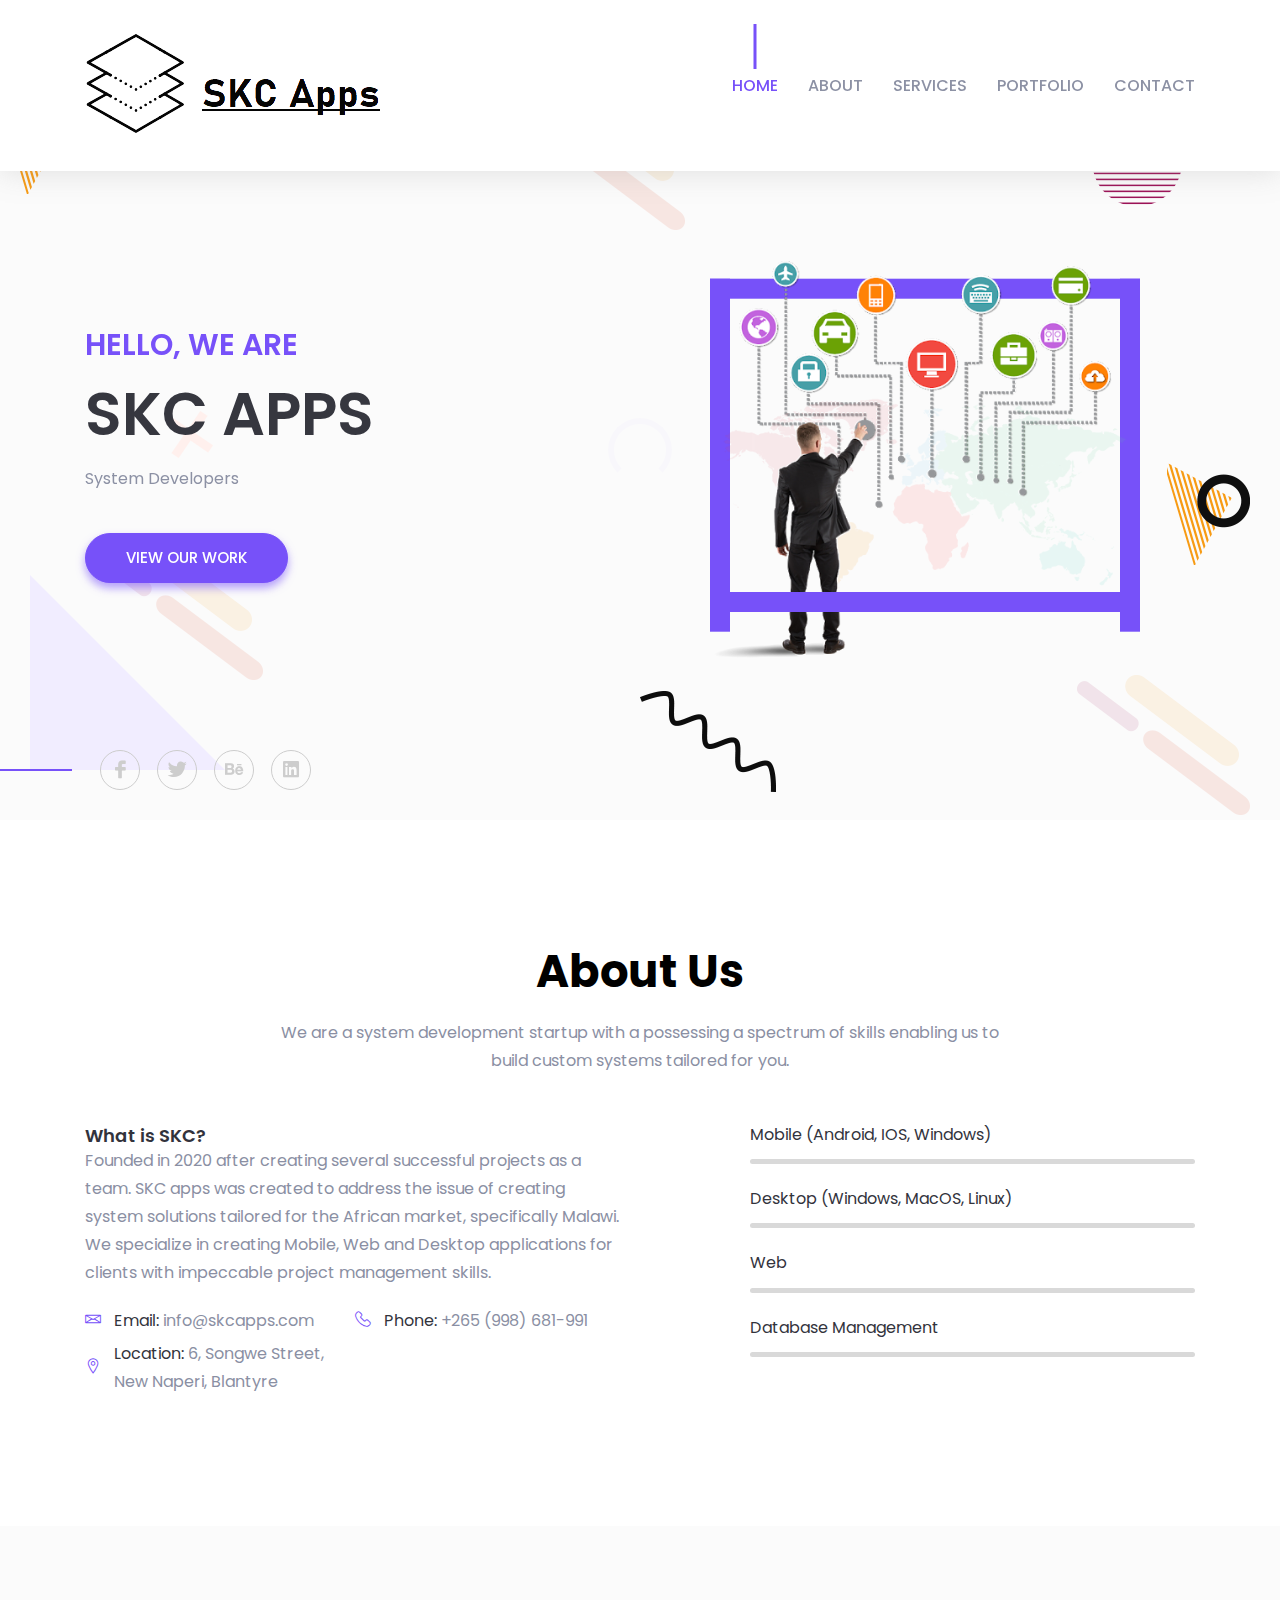
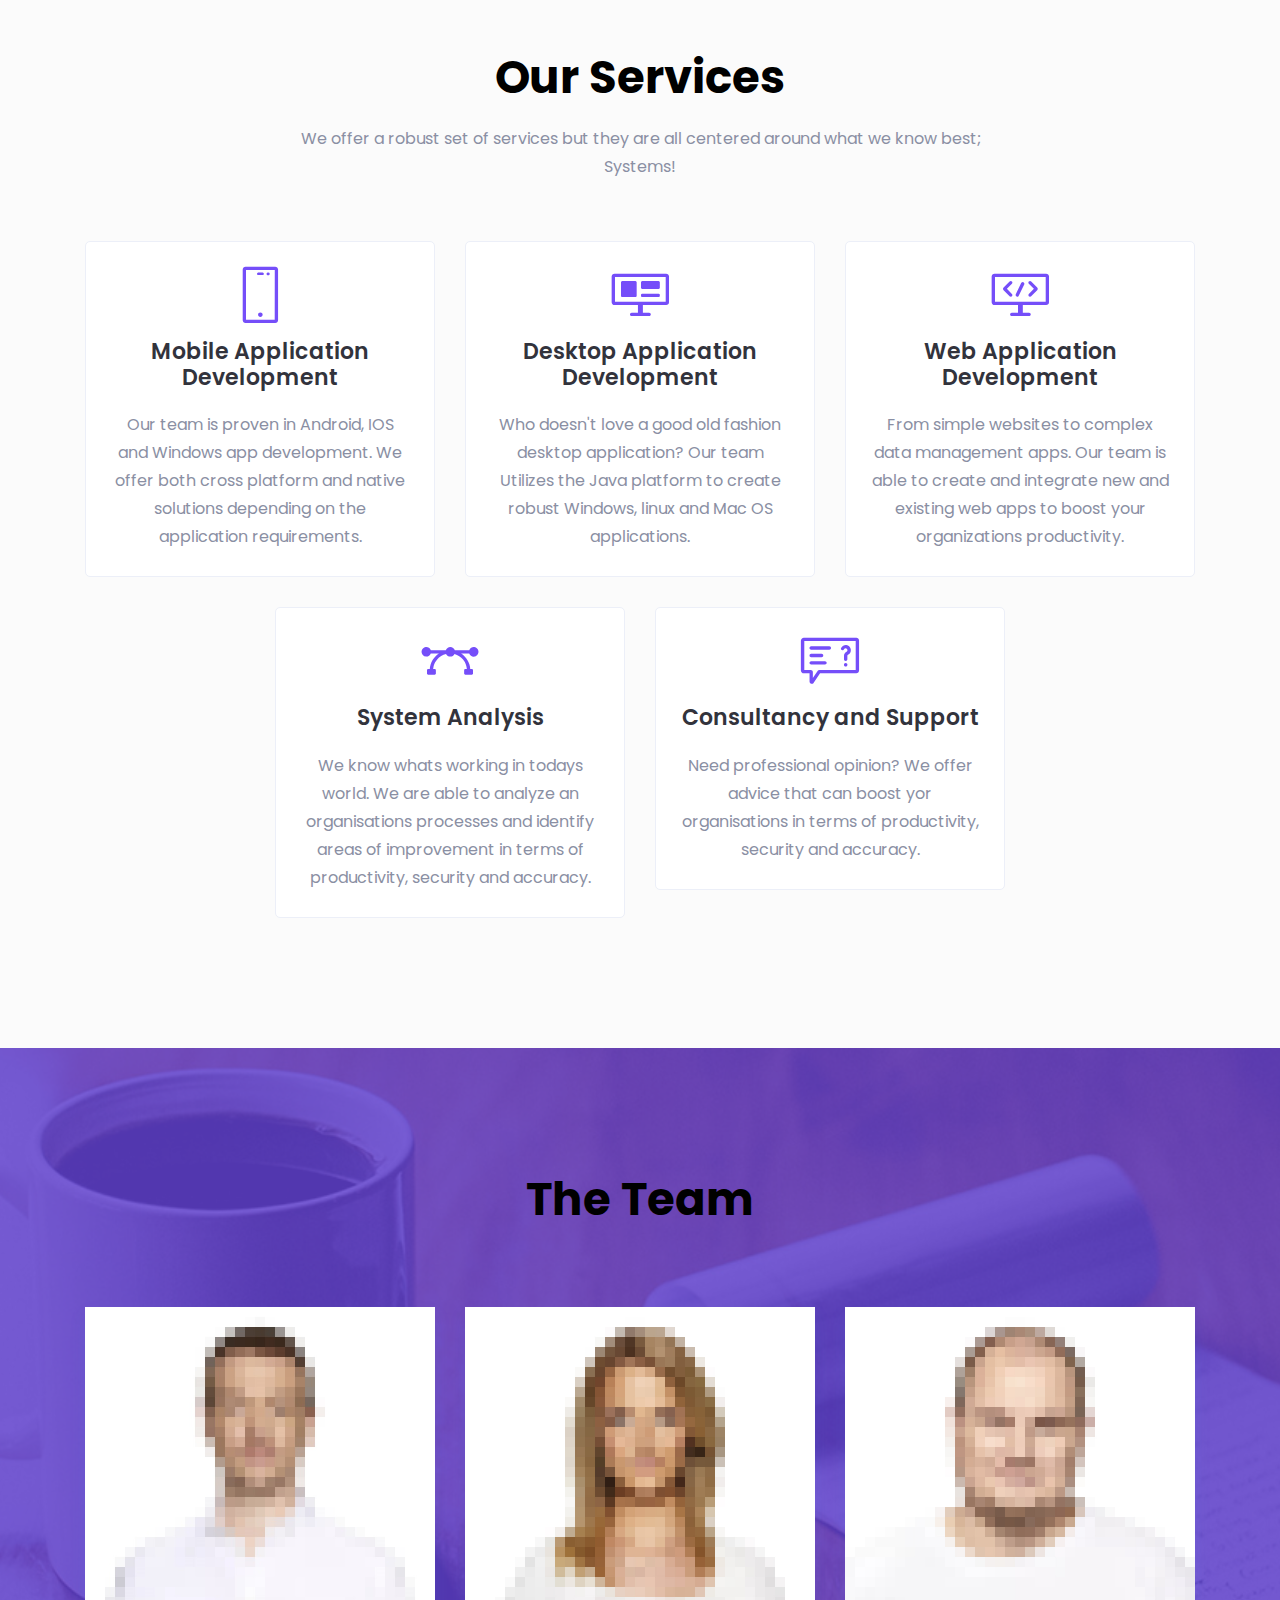
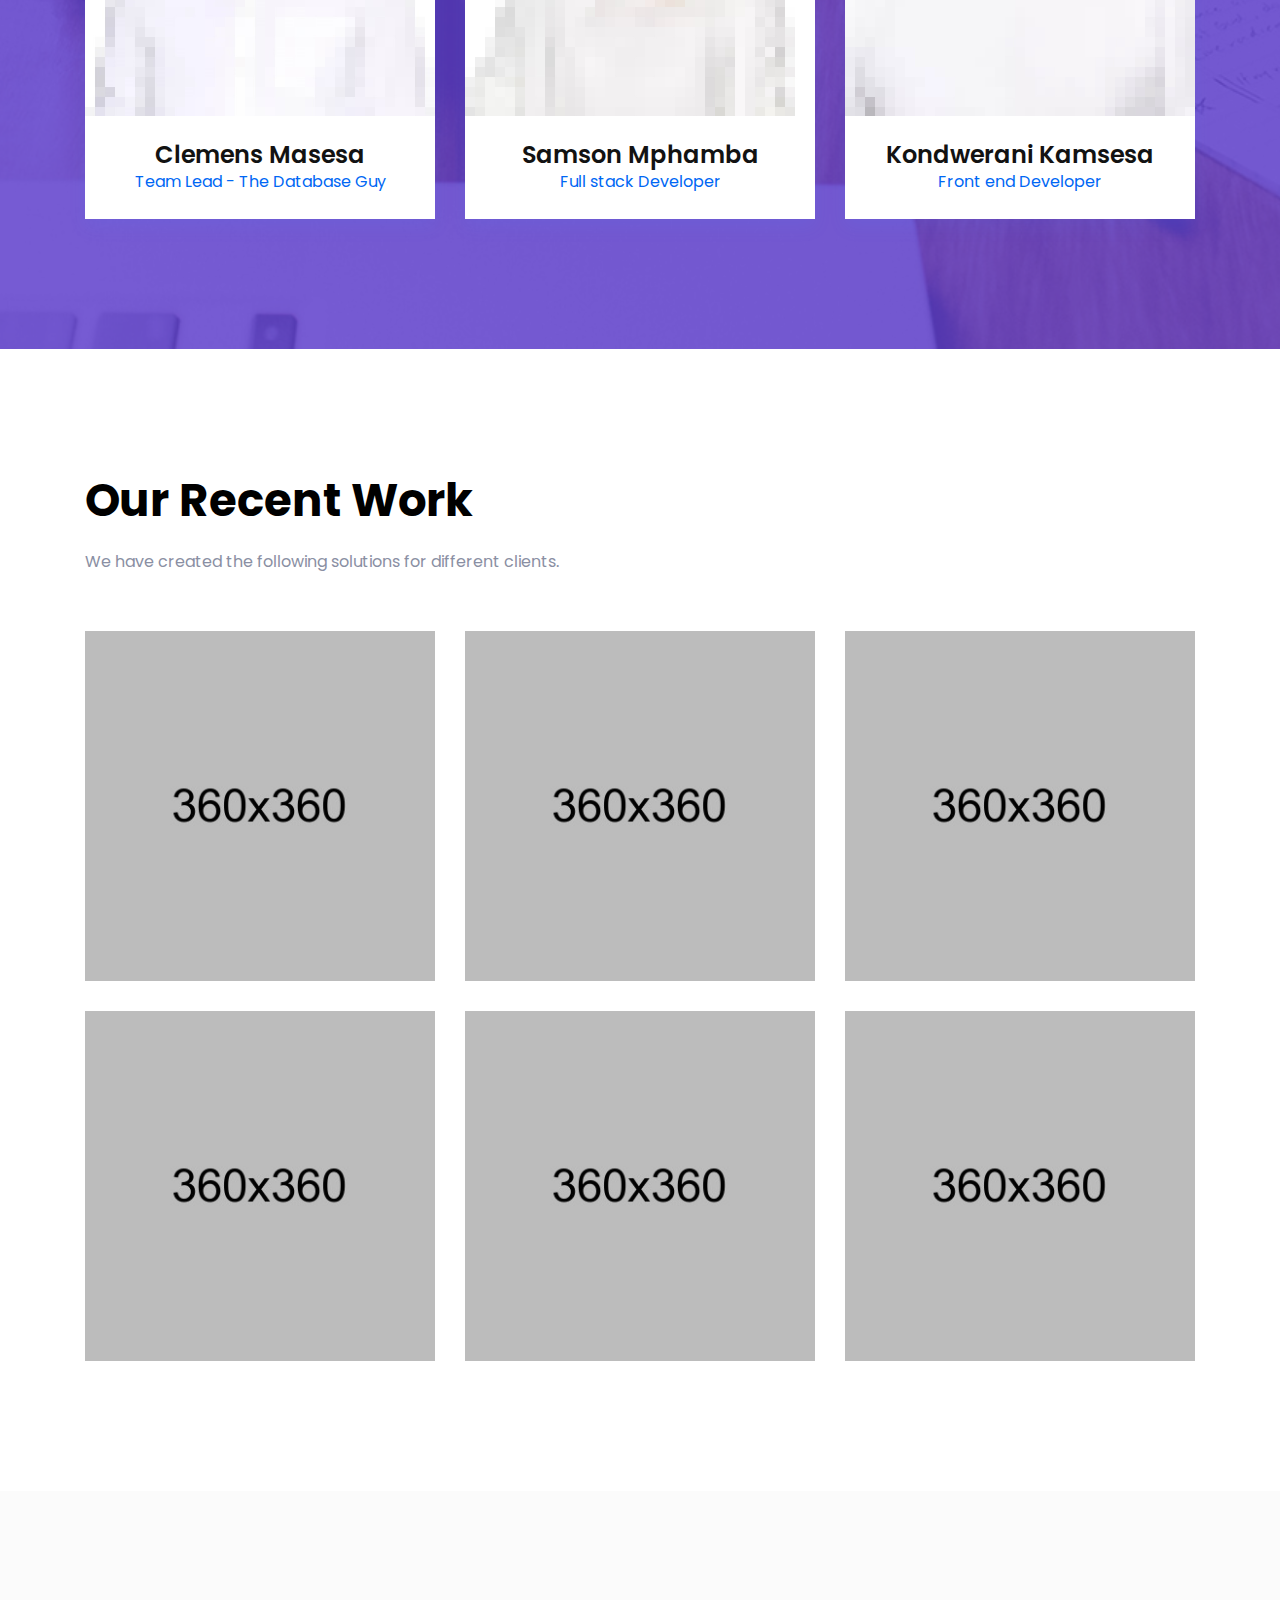
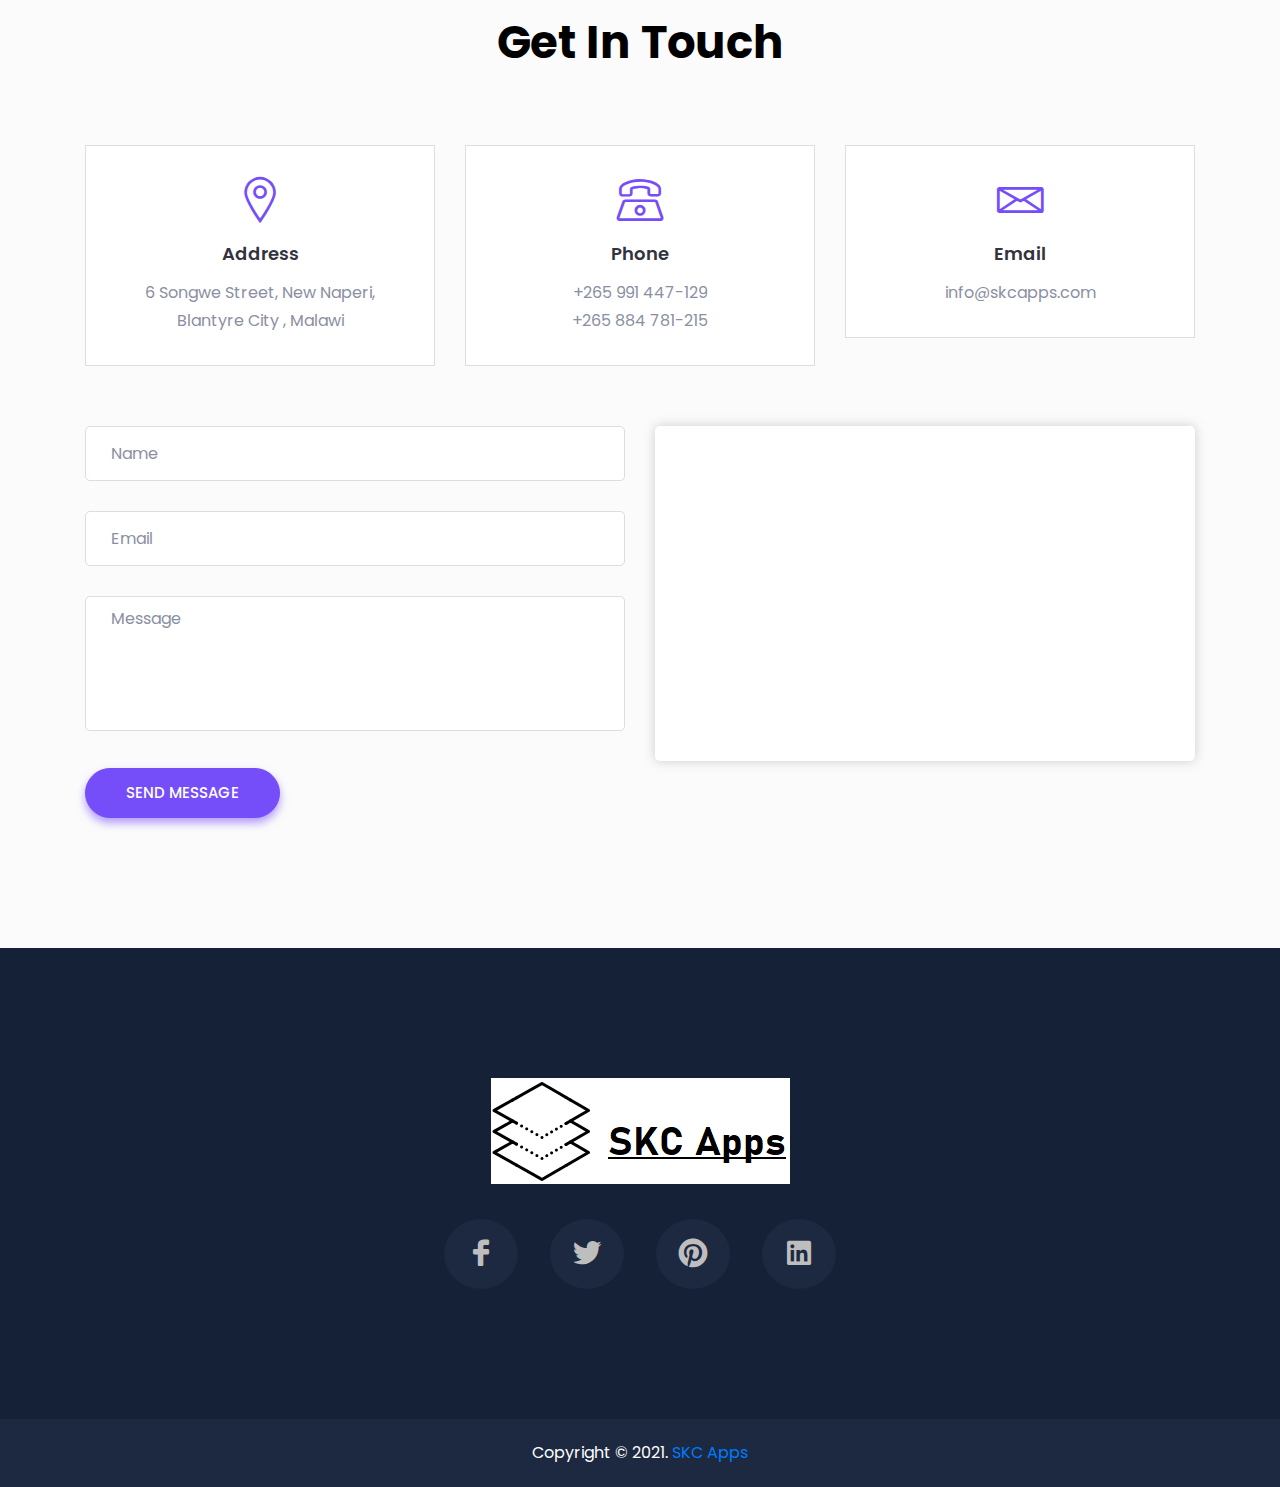
==== skc/index.html @ cc197954 "Add SKC" ====
<!DOCTYPE html>
<html lang="en">
	<head>
		<!--====== Required meta tags ======-->
		<meta charset="utf-8" />
		<meta http-equiv="x-ua-compatible" content="ie=edge" />
		<meta name="description" content="" />
		<meta
			name="viewport"
			content="width=device-width, initial-scale=1, shrink-to-fit=no"
		/>

		<!--====== Title ======-->
		<title>SKC Apps</title>

		<!--====== Icon ======-->
		<link
			rel="shortcut icon"
			href="assets/images/logo/SKCAppsLogoNoBG.png"
			type="image/png"
		/>

		<!--====== Bootstrap css ======-->
		<link rel="stylesheet" href="assets/css/bootstrap.min.css" />

		<!--====== Line Icons css ======-->
		<link rel="stylesheet" href="assets/css/LineIcons.css" />

		<!--====== Magnific Popup css ======-->
		<link rel="stylesheet" href="assets/css/magnific-popup.css" />

		<!--====== Default css ======-->
		<link rel="stylesheet" href="assets/css/default.css" />

		<!--====== Style css ======-->
		<link rel="stylesheet" href="assets/css/style.css" />
	</head>

	<body>
		<!--====== PRELOADER PART START ======-->

		<div class="preloader">
			<div class="loader_34">
				<div class="ytp-spinner">
					<div class="ytp-spinner-container">
						<div class="ytp-spinner-rotator">
							<div class="ytp-spinner-left">
								<div class="ytp-spinner-circle"></div>
							</div>
							<div class="ytp-spinner-right">
								<div class="ytp-spinner-circle"></div>
							</div>
						</div>
					</div>
				</div>
			</div>
		</div>

		<!--====== PRELOADER ENDS START ======-->

		<!--====== HEADER PART START ======-->

		<header id="home" class="header-area">
			<div class="navigation fixed-top">
				<div class="container">
					<div class="row">
						<div class="col-lg-12">
							<nav class="navbar navbar-expand-lg">
								<a class="navbar-brand" href="index.html">
									<img src="assets/images/logo/SKCAppsNoBG.png" alt="Logo" />
								</a>
								<!-- Logo -->
								<button
									class="navbar-toggler"
									type="button"
									data-toggle="collapse"
									data-target="#navbarSupportedContent"
									aria-controls="navbarSupportedContent"
									aria-expanded="false"
									aria-label="Toggle navigation"
								>
									<span class="toggler-icon"></span>
									<span class="toggler-icon"></span>
									<span class="toggler-icon"></span>
								</button>

								<div
									class="collapse navbar-collapse"
									id="navbarSupportedContent"
								>
									<ul class="navbar-nav ml-auto">
										<li class="nav-item active">
											<a class="page-scroll" href="#home">Home</a>
										</li>
										<li class="nav-item">
											<a class="page-scroll" href="#about">About</a>
										</li>
										<li class="nav-item">
											<a class="page-scroll" href="#service">Services</a>
										</li>
										<li class="nav-item">
											<a class="page-scroll" href="#work">Portfolio</a>
										</li>
										<li class="nav-item">
											<a class="page-scroll" href="#contact">Contact</a>
										</li>
									</ul>
								</div>
								<!-- navbar collapse -->
							</nav>
							<!-- navbar -->
						</div>
					</div>
					<!-- row -->
				</div>
				<!-- container -->
			</div>
			<!-- navigation -->

			<div id="parallax" class="header-content d-flex align-items-center">
				<div class="header-shape shape-one layer" data-depth="0.10">
					<img src="assets/images/banner/shape/shape-1.png" alt="Shape" />
				</div>
				<!-- header shape -->
				<div class="header-shape shape-tow layer" data-depth="0.30">
					<img src="assets/images/banner/shape/shape-2.png" alt="Shape" />
				</div>
				<!-- header shape -->
				<div class="header-shape shape-three layer" data-depth="0.40">
					<img src="assets/images/banner/shape/shape-3.png" alt="Shape" />
				</div>
				<!-- header shape -->
				<div class="header-shape shape-fore layer" data-depth="0.60">
					<img src="assets/images/banner/shape/shape-2.png" alt="Shape" />
				</div>
				<!-- header shape -->
				<div class="header-shape shape-five layer" data-depth="0.20">
					<img src="assets/images/banner/shape/shape-1.png" alt="Shape" />
				</div>
				<!-- header shape -->
				<div class="header-shape shape-six layer" data-depth="0.15">
					<img src="assets/images/banner/shape/shape-4.png" alt="Shape" />
				</div>
				<!-- header shape -->
				<div class="header-shape shape-seven layer" data-depth="0.50">
					<img src="assets/images/banner/shape/shape-5.png" alt="Shape" />
				</div>
				<!-- header shape -->
				<div class="header-shape shape-eight layer" data-depth="0.40">
					<img src="assets/images/banner/shape/shape-3.png" alt="Shape" />
				</div>
				<!-- header shape -->
				<div class="header-shape shape-nine layer" data-depth="0.20">
					<img src="assets/images/banner/shape/shape-6.png" alt="Shape" />
				</div>
				<!-- header shape -->
				<div class="header-shape shape-ten layer" data-depth="0.30">
					<img src="assets/images/banner/shape/shape-3.png" alt="Shape" />
				</div>
				<!-- header shape -->
				<div class="container">
					<div class="row align-items-center">
						<div class="col-xl-5 col-lg-6">
							<div class="header-content-right">
								<h4 class="sub-title">Hello, We Are</h4>
								<h1 class="title">SKC Apps</h1>
								<p>System Developers</p>
								<a class="main-btn" href="#work">View our Work</a>
							</div>
							<!-- header content right -->
						</div>
						<div class="col-lg-6 offset-xl-1">
							<div class="header-image d-none d-lg-block">
								<img src="assets/images/work/unnamed.png" alt="hero" />
							</div>
							<!-- header image -->
						</div>
					</div>
					<!-- row -->
				</div>
				<!-- container -->
				<div class="header-social">
					<div class="container">
						<div class="row">
							<div class="col-lg-12">
								<div class="header-social-icon">
									<ul>
										<li>
											<a href="#"><i class="lni-facebook-filled"></i></a>
										</li>
										<li>
											<a href="#"><i class="lni-twitter-original"></i></a>
										</li>
										<li>
											<a href="#"><i class="lni-behance-original"></i></a>
										</li>
										<li>
											<a href="#"><i class="lni-linkedin-original"></i></a>
										</li>
									</ul>
								</div>
								<!-- header social -->
							</div>
						</div>
						<!-- row -->
					</div>
					<!-- container -->
				</div>
				<!-- header social -->
			</div>
			<!-- header content -->
		</header>

		<!--====== HEADER PART ENDS ======-->

		<!--====== ABOUT PART START ======-->

		<section id="about" class="about-area pt-125 pb-130">
			<div class="container">
				<div class="row justify-content-center">
					<div class="col-lg-8">
						<div class="section-title text-center">
							<h2 class="title">About Us</h2>
							<p>
								We are a system development startup with a possessing a spectrum
								of skills enabling us to build custom systems tailored for you.
							</p>
						</div>
						<!-- section title -->
					</div>
				</div>
				<!-- row -->
				<div class="row">
					<div class="col-lg-6">
						<div class="about-content mt-50">
							<h5>What is SKC?</h5>
							<p>
								Founded in 2020 after creating several successful projects as a
								team. SKC apps was created to address the issue of creating
								system solutions tailored for the African market, specifically
								Malawi. We specialize in creating Mobile, Web and Desktop
								applications for clients with impeccable project management
								skills.
							</p>
							<ul class="clearfix">
								<li>
									<div class="single-info d-flex align-items-center">
										<div class="info-icon">
											<i class="lni-envelope"></i>
										</div>
										<div class="info-text">
											<p><span>Email:</span> info@skcapps.com</p>
										</div>
									</div>
									<!-- single info -->
								</li>
								<li>
									<div class="single-info d-flex align-items-center">
										<div class="info-icon">
											<i class="lni-phone-handset"></i>
										</div>
										<div class="info-text">
											<p><span>Phone:</span> +265 (998) 681-991</p>
										</div>
									</div>
									<!-- single info -->
								</li>
								<li>
									<div class="single-info d-flex align-items-center">
										<div class="info-icon">
											<i class="lni-map-marker"></i>
										</div>
										<div class="info-text">
											<p>
												<span>Location:</span> 6, Songwe Street, New Naperi,
												Blantyre
											</p>
										</div>
									</div>
									<!-- single info -->
								</li>
							</ul>
						</div>
						<!-- about content -->
					</div>
					<div class="col-xl-5 offset-xl-1 col-lg-6">
						<div class="about-skills pt-25">
							<div class="skill-item mt-25">
								<div class="skill-header">
									<h6 class="skill-title">Mobile (Android, IOS, Windows)</h6>
								</div>
								<div class="skill-bar">
									<div class="bar-inner">
										<div class="bar progress-line" data-width="80"></div>
									</div>
								</div>
							</div>
							<!-- skill item -->
							<div class="skill-item mt-25">
								<div class="skill-header">
									<h6 class="skill-title">Desktop (Windows, MacOS, Linux)</h6>
								</div>
								<div class="skill-bar">
									<div class="bar-inner">
										<div class="bar progress-line" data-width="60"></div>
									</div>
								</div>
							</div>
							<!-- skill item -->
							<div class="skill-item mt-25">
								<div class="skill-header">
									<h6 class="skill-title">Web</h6>
								</div>
								<div class="skill-bar">
									<div class="bar-inner">
										<div class="bar progress-line" data-width="50"></div>
									</div>
								</div>
							</div>
							<!-- skill item -->
							<div class="skill-item mt-25">
								<div class="skill-header">
									<h6 class="skill-title">Database Management</h6>
								</div>
								<div class="skill-bar">
									<div class="bar-inner">
										<div class="bar progress-line" data-width="90"></div>
									</div>
								</div>
							</div>
							<!-- skill item -->
						</div>
						<!-- about skills -->
					</div>
				</div>
				<!-- row -->
			</div>
			<!-- container -->
		</section>

		<!--====== ABOUT PART ENDS ======-->

		<!--====== SERVICES PART START ======-->

		<section id="service" class="services-area gray-bg pt-125 pb-130">
			<div class="container">
				<div class="row justify-content-center">
					<div class="col-lg-8">
						<div class="section-title text-center pb-30">
							<h2 class="title">Our Services</h2>
							<p>
								We offer a robust set of services but they are all centered
								around what we know best; Systems!
							</p>
						</div>
						<!-- section title -->
					</div>
				</div>
				<!-- row -->
				<div class="row justify-content-center">
					<div class="col-lg-4 col-md-6 col-sm-8">
						<div class="single-service text-center mt-30">
							<div class="service-icon">
								<i class="lni-mobile"></i>
							</div>
							<div class="service-content">
								<h4 class="service-title">
									<a href="#">Mobile Application Development</a>
								</h4>
								<p>
									Our team is proven in Android, IOS and Windows app
									development. We offer both cross platform and native solutions
									depending on the application requirements.
								</p>
							</div>
						</div>
						<!-- single service -->
					</div>
					<div class="col-lg-4 col-md-6 col-sm-8">
						<div class="single-service text-center mt-30">
							<div class="service-icon">
								<i class="lni-website"></i>
							</div>
							<div class="service-content">
								<h4 class="service-title">
									<a href="#">Desktop Application Development</a>
								</h4>
								<p>
									Who doesn't love a good old fashion desktop application? Our
									team Utilizes the Java platform to create robust Windows,
									linux and Mac OS applications.
								</p>
							</div>
						</div>
						<!-- single service -->
					</div>
					<div class="col-lg-4 col-md-6 col-sm-8">
						<div class="single-service text-center mt-30">
							<div class="service-icon">
								<i class="lni-code-alt"></i>
							</div>
							<div class="service-content">
								<h4 class="service-title">
									<a href="#">Web Application Development</a>
								</h4>
								<p>
									From simple websites to complex data management apps. Our team
									is able to create and integrate new and existing web apps to
									boost your organizations productivity.
								</p>
							</div>
						</div>
						<!-- single service -->
					</div>

					<div class="col-lg-4 col-md-6 col-sm-8">
						<div class="single-service text-center mt-30">
							<div class="service-icon">
								<i class="lni-vector"></i>
							</div>
							<div class="service-content">
								<h4 class="service-title">
									<a href="#">System Analysis</a>
								</h4>
								<p>
									We know whats working in todays world. We are able to analyze
									an organisations processes and identify areas of improvement
									in terms of productivity, security and accuracy.
								</p>
							</div>
						</div>
						<!-- single service -->
					</div>

					<div class="col-lg-4 col-md-6 col-sm-8">
						<div class="single-service text-center mt-30">
							<div class="service-icon">
								<i class="lni-support"></i>
							</div>
							<div class="service-content">
								<h4 class="service-title">
									<a href="#">Consultancy and Support</a>
								</h4>
								<p>
									Need professional opinion? We offer advice that can boost yor
									organisations in terms of productivity, security and accuracy.
								</p>
							</div>
						</div>
						<!-- single service -->
					</div>
				</div>
				<!-- row -->
			</div>
			<!-- container -->
		</section>

		<!--====== SERVICES PART ENDS ======-->

		<!--====== CALL TO ACTION PART START ======-->

		<section
			id="call-to-action"
			class="call-to-action pt-125 pb-130 bg_cover"
			style="background-image: url(assets/images/call-to-action.jpg)"
		>
			<div class="container">
				<div class="row justify-content-center">
					<div class="col-lg-6 col-md-10">
						<div class="section-title text-center pb-30">
							<h3 class="title">The Team</h3>
						</div>
						<!-- section title -->
					</div>
				</div>
				<!-- row -->
				<div class="row">
					<div class="col-lg-4 col-sm-6">
						<div
							class="team-style-eleven text-center mt-30 wow fadeIn"
							data-wow-duration="1s"
							data-wow-delay="0s"
						>
							<div class="team-image">
								<img src="assets/images/team-1.jpg" alt="Team" />
							</div>
							<div class="team-content">
								<div class="team-social">
									<ul class="social">
										<li>
											<a href="#"><i class="lni lni-facebook-filled"></i></a>
										</li>
										<li>
											<a href="#"><i class="lni lni-twitter-original"></i></a>
										</li>
										<li>
											<a href="#"><i class="lni lni-linkedin-original"></i></a>
										</li>
										<li>
											<a href="#"><i class="lni lni-instagram"></i></a>
										</li>
									</ul>
								</div>
								<h4 class="team-name"><a href="#">Clemens Masesa</a></h4>
								<span class="sub-title">Team Lead - The Database Guy</span>
							</div>
						</div>
						<!-- single team -->
					</div>
					<div class="col-lg-4 col-sm-6">
						<div
							class="team-style-eleven text-center mt-30 wow fadeIn"
							data-wow-duration="1s"
							data-wow-delay="0s"
						>
							<div class="team-image">
								<img src="assets/images/team-2.jpg" alt="Team" />
							</div>
							<div class="team-content">
								<div class="team-social">
									<ul class="social">
										<li>
											<a href="#"><i class="lni lni-facebook-filled"></i></a>
										</li>
										<li>
											<a href="#"><i class="lni lni-twitter-original"></i></a>
										</li>
										<li>
											<a href="#"><i class="lni lni-linkedin-original"></i></a>
										</li>
										<li>
											<a href="#"><i class="lni lni-instagram"></i></a>
										</li>
									</ul>
								</div>
								<h4 class="team-name"><a href="#">Samson Mphamba</a></h4>
								<span class="sub-title">Full stack Developer</span>
							</div>
						</div>
						<!-- single team -->
					</div>
					<div class="col-lg-4 col-sm-6">
						<div
							class="team-style-eleven text-center mt-30 wow fadeIn"
							data-wow-duration="1s"
							data-wow-delay="0s"
						>
							<div class="team-image">
								<img src="assets/images/team-3.jpg" alt="Team" />
							</div>
							<div class="team-content">
								<div class="team-social">
									<ul class="social">
										<li>
											<a href="#"><i class="lni lni-facebook-filled"></i></a>
										</li>
										<li>
											<a href="#"><i class="lni lni-twitter-original"></i></a>
										</li>
										<li>
											<a href="#"><i class="lni lni-linkedin-original"></i></a>
										</li>
										<li>
											<a href="#"><i class="lni lni-instagram"></i></a>
										</li>
									</ul>
								</div>
								<h4 class="team-name"><a href="#">Kondwerani Kamsesa</a></h4>
								<span class="sub-title">Front end Developer</span>
							</div>
						</div>
						<!-- single team -->
					</div>
				</div>
				<!-- row -->
			</div>
			<!-- container -->
			<!-- container -->
		</section>

		<!--====== CALL TO ACTION PART ENDS ======-->

		<!--====== WORK PART START ======-->

		<section id="work" class="work-area pt-125 pb-130">
			<div class="container">
				<div class="row">
					<div class="col-lg-8">
						<div class="section-title pb-25">
							<h2 class="title">Our Recent Work</h2>
							<p>
								We have created the following solutions for different clients.
							</p>
						</div>
						<!-- section title -->
					</div>
				</div>
				<!-- row -->
				<div class="row">
					<div class="col-lg-4 col-md-6 col-sm-6">
						<div class="single-work text-center mt-30">
							<div class="work-image">
								<img src="assets/images/work/w-1.jpg" alt="work" />
							</div>
							<div class="work-overlay">
								<div class="work-content">
									<h3 class="work-title">Product Design</h3>
									<ul>
										<li>
											<a class="image-popup" href="assets/images/work/w-1.jpg"
												><i class="lni-plus"></i
											></a>
										</li>
										<li>
											<a href="#"><i class="lni-link"></i></a>
										</li>
									</ul>
								</div>
							</div>
						</div>
						<!-- single work -->
					</div>
					<div class="col-lg-4 col-md-6 col-sm-6">
						<div class="single-work text-center mt-30">
							<div class="work-image">
								<img src="assets/images/work/w-2.jpg" alt="work" />
							</div>
							<div class="work-overlay">
								<div class="work-content">
									<h3 class="work-title">Product Design</h3>
									<ul>
										<li>
											<a class="image-popup" href="assets/images/work/w-2.jpg"
												><i class="lni-plus"></i
											></a>
										</li>
										<li>
											<a href="#"><i class="lni-link"></i></a>
										</li>
									</ul>
								</div>
							</div>
						</div>
						<!-- single work -->
					</div>
					<div class="col-lg-4 col-md-6 col-sm-6">
						<div class="single-work text-center mt-30">
							<div class="work-image">
								<img src="assets/images/work/w-3.jpg" alt="work" />
							</div>
							<div class="work-overlay">
								<div class="work-content">
									<h3 class="work-title">Product Design</h3>
									<ul>
										<li>
											<a class="image-popup" href="assets/images/work/w-3.jpg"
												><i class="lni-plus"></i
											></a>
										</li>
										<li>
											<a href="#"><i class="lni-link"></i></a>
										</li>
									</ul>
								</div>
							</div>
						</div>
						<!-- single work -->
					</div>
					<div class="col-lg-4 col-md-6 col-sm-6">
						<div class="single-work text-center mt-30">
							<div class="work-image">
								<img src="assets/images/work/w-4.jpg" alt="work" />
							</div>
							<div class="work-overlay">
								<div class="work-content">
									<h3 class="work-title">Product Design</h3>
									<ul>
										<li>
											<a class="image-popup" href="assets/images/work/w-4.jpg"
												><i class="lni-plus"></i
											></a>
										</li>
										<li>
											<a href="#"><i class="lni-link"></i></a>
										</li>
									</ul>
								</div>
							</div>
						</div>
						<!-- single work -->
					</div>
					<div class="col-lg-4 col-md-6 col-sm-6">
						<div class="single-work text-center mt-30">
							<div class="work-image">
								<img src="assets/images/work/w-5.jpg" alt="work" />
							</div>
							<div class="work-overlay">
								<div class="work-content">
									<h3 class="work-title">Product Design</h3>
									<ul>
										<li>
											<a class="image-popup" href="assets/images/work/w-5.jpg"
												><i class="lni-plus"></i
											></a>
										</li>
										<li>
											<a href="#"><i class="lni-link"></i></a>
										</li>
									</ul>
								</div>
							</div>
						</div>
						<!-- single work -->
					</div>
					<div class="col-lg-4 col-md-6 col-sm-6">
						<div class="single-work text-center mt-30">
							<div class="work-image">
								<img src="assets/images/work/w-6.jpg" alt="work" />
							</div>
							<div class="work-overlay">
								<div class="work-content">
									<h3 class="work-title">Product Design</h3>
									<ul>
										<li>
											<a class="image-popup" href="assets/images/work/w-6.jpg"
												><i class="lni-plus"></i
											></a>
										</li>
										<li>
											<a href="#"><i class="lni-link"></i></a>
										</li>
									</ul>
								</div>
							</div>
						</div>
						<!-- single work -->
					</div>
				</div>
				<!-- row -->
				<div class="row"></div>
				<!-- row -->
			</div>
			<!-- container -->
		</section>

		<!--====== WORK PART ENDS ======-->

		<!--====== CONTACT PART START ======-->

		<section id="contact" class="contact-area pt-125 pb-130 gray-bg">
			<div class="container">
				<div class="row justify-content-center">
					<div class="col-lg-8">
						<div class="section-title text-center pb-25">
							<h2 class="title">Get In Touch</h2>
						</div>
						<!-- section title -->
					</div>
				</div>
				<!-- row -->
				<div class="row justify-content-center">
					<div class="col-lg-4 col-md-6 col-sm-7">
						<div class="contact-box text-center mt-30">
							<div class="contact-icon">
								<i class="lni-map-marker"></i>
							</div>
							<div class="contact-content">
								<h6 class="contact-title">Address</h6>
								<p>6 Songwe Street, New Naperi, Blantyre City , Malawi</p>
							</div>
						</div>
						<!-- contact box -->
					</div>
					<div class="col-lg-4 col-md-6 col-sm-7">
						<div class="contact-box text-center mt-30">
							<div class="contact-icon">
								<i class="lni-phone"></i>
							</div>
							<div class="contact-content">
								<h6 class="contact-title">Phone</h6>
								<p>+265 991 447-129</p>
								<p>+265 884 781-215</p>
							</div>
						</div>
						<!-- contact box -->
					</div>
					<div class="col-lg-4 col-md-6 col-sm-7">
						<div class="contact-box text-center mt-30">
							<div class="contact-icon">
								<i class="lni-envelope"></i>
							</div>
							<div class="contact-content">
								<h6 class="contact-title">Email</h6>
								<p>info@skcapps.com</p>
							</div>
						</div>
						<!-- contact box -->
					</div>
				</div>
				<!-- row -->
				<div class="row">
					<div class="col-lg-6">
						<div class="contact-form pt-30">
							<form id="contact-form" action="assets/contact.php">
								<div class="single-form">
									<input type="text" name="name" placeholder="Name" />
								</div>
								<!-- single form -->
								<div class="single-form">
									<input type="email" name="email" placeholder="Email" />
								</div>
								<!-- single form -->
								<div class="single-form">
									<textarea name="message" placeholder="Message"></textarea>
								</div>
								<!-- single form -->
								<p class="form-message"></p>
								<div class="single-form">
									<button class="main-btn" type="submit">Send Message</button>
								</div>
								<!-- single form -->
							</form>
						</div>
						<!-- contact form -->
					</div>
					<div class="col-lg-6">
						<div class="contact-map mt-60">
							<div class="gmap_canvas">
								<iframe
									id="gmap_canvas"
									src="https://www.google.com/maps/embed?pb=!1m18!1m12!1m3!1d3838.792402344838!2d35.00504144698607!3d-15.814896690737273!2m3!1f0!2f0!3f0!3m2!1i1024!2i768!4f13.1!3m3!1m2!1s0x18d845c5e64115b9%3A0x6fad52d3f655d6a4!2sBlantyre!5e0!3m2!1sen!2smw!4v1611060298976!5m2!1sen!2smw"
									frameborder="0"
									scrolling="no"
									marginheight="0"
									marginwidth="0"
								></iframe>
							</div>
						</div>
						<!-- contact map -->
					</div>
				</div>
				<!-- row -->
			</div>
			<!-- container -->
		</section>

		<!--====== CONTACT PART ENDS ======-->

		<!--====== FOOTER PART START ======-->

		<footer id="footer" class="footer-area">
			<div class="footer-widget pt-130 pb-130">
				<div class="container">
					<div class="row justify-content-center">
						<div class="col-lg-8">
							<div class="footer-content text-center">
								<a href="index.html">
									<img src="assets/images/logo/SKCApps.png" alt="Logo" />
								</a>

								<ul>
									<li>
										<a href="#"><i class="lni-facebook-filled"></i></a>
									</li>
									<li>
										<a href="#"><i class="lni-twitter-original"></i></a>
									</li>
									<li>
										<a href="#"><i class="lni-pinterest"></i></a>
									</li>
									<li>
										<a href="#"><i class="lni-linkedin-original"></i></a>
									</li>
								</ul>
							</div>
							<!-- footer content -->
						</div>
					</div>
					<!-- row -->
				</div>
				<!-- container -->
			</div>
			<!-- footer widget -->
			<div class="footer-copyright pb-20">
				<div class="container">
					<div class="row">
						<div class="col-lg-12">
							<div class="copyright-text text-center pt-20">
								<p>
									Copyright © 2021.
									<a href="https://skcapps.com" rel="nofollow">SKC Apps</a>
								</p>
							</div>
							<!-- copyright text -->
						</div>
					</div>
					<!-- row -->
				</div>
				<!-- container -->
			</div>
			<!-- footer widget -->
		</footer>

		<!--====== FOOTER PART ENDS ======-->

		<!--====== BACK TOP TOP PART START ======-->

		<a href="#" class="back-to-top"><i class="lni-chevron-up"></i></a>

		<!--====== BACK TOP TOP PART ENDS ======-->

		<!--====== jquery js ======-->
		<script src="assets/js/vendor/modernizr-3.6.0.min.js"></script>
		<script src="assets/js/vendor/jquery-1.12.4.min.js"></script>

		<!--====== Bootstrap js ======-->
		<script src="assets/js/bootstrap.min.js"></script>
		<script src="assets/js/popper.min.js"></script>

		<!--====== Magnific Popup js ======-->
		<script src="assets/js/jquery.magnific-popup.min.js"></script>

		<!--====== Parallax js ======-->
		<script src="assets/js/parallax.min.js"></script>

		<!--====== Counter Up js ======-->
		<script src="assets/js/waypoints.min.js"></script>
		<script src="assets/js/jquery.counterup.min.js"></script>

		<!--====== Appear js ======-->
		<script src="assets/js/jquery.appear.min.js"></script>

		<!--====== Scrolling js ======-->
		<script src="assets/js/scrolling-nav.js"></script>
		<script src="assets/js/jquery.easing.min.js"></script>

		<!--====== Main js ======-->
		<script src="assets/js/main.js"></script>
	</body>
</html>
---- skc/assets/css/default.css ----
/* Deafult Margin & Padding */
/*-- Margin Top --*/
.mt-5 {
	margin-top: 5px;
}
.mt-10 {
	margin-top: 10px;
}
.mt-15 {
	margin-top: 15px;
}
.mt-20 {
	margin-top: 20px;
}
.mt-25 {
	margin-top: 25px;
}
.mt-30 {
	margin-top: 30px;
}
.mt-35 {
	margin-top: 35px;
}
.mt-40 {
	margin-top: 40px;
}
.mt-45 {
	margin-top: 45px;
}
.mt-50 {
	margin-top: 50px;
}
.mt-55 {
	margin-top: 55px;
}
.mt-60 {
	margin-top: 60px;
}
.mt-65 {
	margin-top: 65px;
}
.mt-70 {
	margin-top: 70px;
}
.mt-75 {
	margin-top: 75px;
}
.mt-80 {
	margin-top: 80px;
}
.mt-85 {
	margin-top: 85px;
}
.mt-90 {
	margin-top: 90px;
}
.mt-95 {
	margin-top: 95px;
}
.mt-100 {
	margin-top: 100px;
}
.mt-105 {
	margin-top: 105px;
}
.mt-110 {
	margin-top: 110px;
}
.mt-115 {
	margin-top: 115px;
}
.mt-120 {
	margin-top: 120px;
}
.mt-125 {
	margin-top: 125px;
}
.mt-130 {
	margin-top: 130px;
}
.mt-135 {
	margin-top: 135px;
}
.mt-140 {
	margin-top: 140px;
}
.mt-145 {
	margin-top: 145px;
}
.mt-150 {
	margin-top: 150px;
}
.mt-155 {
	margin-top: 155px;
}
.mt-160 {
	margin-top: 160px;
}
.mt-165 {
	margin-top: 165px;
}
.mt-170 {
	margin-top: 170px;
}
.mt-175 {
	margin-top: 175px;
}
.mt-180 {
	margin-top: 180px;
}
.mt-185 {
	margin-top: 185px;
}
.mt-190 {
	margin-top: 190px;
}
.mt-195 {
	margin-top: 195px;
}
.mt-200 {
	margin-top: 200px;
}
/*-- Margin Bottom --*/

.mb-5 {
	margin-bottom: 5px;
}
.mb-10 {
	margin-bottom: 10px;
}
.mb-15 {
	margin-bottom: 15px;
}
.mb-20 {
	margin-bottom: 20px;
}
.mb-25 {
	margin-bottom: 25px;
}
.mb-30 {
	margin-bottom: 30px;
}
.mb-35 {
	margin-bottom: 35px;
}
.mb-40 {
	margin-bottom: 40px;
}
.mb-45 {
	margin-bottom: 45px;
}
.mb-50 {
	margin-bottom: 50px;
}
.mb-55 {
	margin-bottom: 55px;
}
.mb-60 {
	margin-bottom: 60px;
}
.mb-65 {
	margin-bottom: 65px;
}
.mb-70 {
	margin-bottom: 70px;
}
.mb-75 {
	margin-bottom: 75px;
}
.mb-80 {
	margin-bottom: 80px;
}
.mb-85 {
	margin-bottom: 85px;
}
.mb-90 {
	margin-bottom: 90px;
}
.mb-95 {
	margin-bottom: 95px;
}
.mb-100 {
	margin-bottom: 100px;
}
.mb-105 {
	margin-bottom: 105px;
}
.mb-110 {
	margin-bottom: 110px;
}
.mb-115 {
	margin-bottom: 115px;
}
.mb-120 {
	margin-bottom: 120px;
}
.mb-125 {
	margin-bottom: 125px;
}
.mb-130 {
	margin-bottom: 130px;
}
.mb-135 {
	margin-bottom: 135px;
}
.mb-140 {
	margin-bottom: 140px;
}
.mb-145 {
	margin-bottom: 145px;
}
.mb-150 {
	margin-bottom: 150px;
}
.mb-155 {
	margin-bottom: 155px;
}
.mb-160 {
	margin-bottom: 160px;
}
.mb-165 {
	margin-bottom: 165px;
}
.mb-170 {
	margin-bottom: 170px;
}
.mb-175 {
	margin-bottom: 175px;
}
.mb-180 {
	margin-bottom: 180px;
}
.mb-185 {
	margin-bottom: 185px;
}
.mb-190 {
	margin-bottom: 190px;
}
.mb-195 {
	margin-bottom: 195px;
}
.mb-200 {
	margin-bottom: 200px;
}
/*-- margin left --*/
.ml-5 {
	margin-left: 5px;
}
.ml-10 {
	margin-left: 10px;
}
.ml-15 {
	margin-left: 15px;
}
.ml-20 {
	margin-left: 20px;
}
.ml-25 {
	margin-left: 25px;
}
.ml-30 {
	margin-left: 30px;
}
.ml-35 {
	margin-left: 35px;
}
.ml-40 {
	margin-left: 40px;
}
.ml-45 {
	margin-left: 45px;
}
.ml-50 {
	margin-left: 50px;
}
.ml-55 {
	margin-left: 55px;
}
.ml-60 {
	margin-left: 60px;
}
.ml-65 {
	margin-left: 65px;
}
.ml-70 {
	margin-left: 70px;
}
.ml-75 {
	margin-left: 75px;
}
.ml-80 {
	margin-left: 80px;
}
.ml-85 {
	margin-left: 85px;
}
.ml-90 {
	margin-left: 90px;
}
.ml-95 {
	margin-left: 95px;
}
.ml-100 {
	margin-left: 100px;
}
.ml-105 {
	margin-left: 105px;
}
.ml-110 {
	margin-left: 110px;
}
.ml-115 {
	margin-left: 115px;
}
.ml-120 {
	margin-left: 120px;
}
.ml-125 {
	margin-left: 125px;
}
.ml-130 {
	margin-left: 130px;
}
.ml-135 {
	margin-left: 135px;
}
.ml-140 {
	margin-left: 140px;
}
.ml-145 {
	margin-left: 145px;
}
.ml-150 {
	margin-left: 150px;
}
.ml-155 {
	margin-left: 155px;
}
.ml-160 {
	margin-left: 160px;
}
.ml-165 {
	margin-left: 165px;
}
.ml-170 {
	margin-left: 170px;
}
.ml-175 {
	margin-left: 175px;
}
.ml-180 {
	margin-left: 180px;
}
.ml-185 {
	margin-left: 185px;
}
.ml-190 {
	margin-left: 190px;
}
.ml-195 {
	margin-left: 195px;
}
.ml-200 {
	margin-left: 200px;
}
/*-- margin right --*/
.mr-5 {
	margin-right: 5px;
}
.mr-10 {
	margin-right: 10px;
}
.mr-15 {
	margin-right: 15px;
}
.mr-20 {
	margin-right: 20px;
}
.mr-25 {
	margin-right: 25px;
}
.mr-30 {
	margin-right: 30px;
}
.mr-35 {
	margin-right: 35px;
}
.mr-40 {
	margin-right: 40px;
}
.mr-45 {
	margin-right: 45px;
}
.mr-50 {
	margin-right: 50px;
}
.mr-55 {
	margin-right: 55px;
}
.mr-60 {
	margin-right: 60px;
}
.mr-65 {
	margin-right: 65px;
}
.mr-70 {
	margin-right: 70px;
}
.mr-75 {
	margin-right: 75px;
}
.mr-80 {
	margin-right: 80px;
}
.mr-85 {
	margin-right: 85px;
}
.mr-90 {
	margin-right: 90px;
}
.mr-95 {
	margin-right: 95px;
}
.mr-100 {
	margin-right: 100px;
}
.mr-105 {
	margin-right: 105px;
}
.mr-110 {
	margin-right: 110px;
}
.mr-115 {
	margin-right: 115px;
}
.mr-120 {
	margin-right: 120px;
}
.mr-125 {
	margin-right: 125px;
}
.mr-130 {
	margin-right: 130px;
}
.mr-135 {
	margin-right: 135px;
}
.mr-140 {
	margin-right: 140px;
}
.mr-145 {
	margin-right: 145px;
}
.mr-150 {
	margin-right: 150px;
}
.mr-155 {
	margin-right: 155px;
}
.mr-160 {
	margin-right: 160px;
}
.mr-165 {
	margin-right: 165px;
}
.mr-170 {
	margin-right: 170px;
}
.mr-175 {
	margin-right: 175px;
}
.mr-180 {
	margin-right: 180px;
}
.mr-185 {
	margin-right: 185px;
}
.mr-190 {
	margin-right: 190px;
}
.mr-195 {
	margin-right: 195px;
}
.mr-200 {
	margin-right: 200px;
}


/*-- Padding Top --*/

.pt-5 {
	padding-top: 5px;
}
.pt-10 {
	padding-top: 10px;
}
.pt-15 {
	padding-top: 15px;
}
.pt-20 {
	padding-top: 20px;
}
.pt-25 {
	padding-top: 25px;
}
.pt-30 {
	padding-top: 30px;
}
.pt-35 {
	padding-top: 35px;
}
.pt-40 {
	padding-top: 40px;
}
.pt-45 {
	padding-top: 45px;
}
.pt-50 {
	padding-top: 50px;
}
.pt-55 {
	padding-top: 55px;
}
.pt-60 {
	padding-top: 60px;
}
.pt-65 {
	padding-top: 65px;
}
.pt-70 {
	padding-top: 70px;
}
.pt-75 {
	padding-top: 75px;
}
.pt-80 {
	padding-top: 80px;
}
.pt-85 {
	padding-top: 85px;
}
.pt-90 {
	padding-top: 90px;
}
.pt-95 {
	padding-top: 95px;
}
.pt-100 {
	padding-top: 100px;
}
.pt-105 {
	padding-top: 105px;
}
.pt-110 {
	padding-top: 110px;
}
.pt-115 {
	padding-top: 115px;
}
.pt-120 {
	padding-top: 120px;
}
.pt-125 {
	padding-top: 125px;
}
.pt-130 {
	padding-top: 130px;
}
.pt-135 {
	padding-top: 135px;
}
.pt-140 {
	padding-top: 140px;
}
.pt-145 {
	padding-top: 145px;
}
.pt-150 {
	padding-top: 150px;
}
.pt-155 {
	padding-top: 155px;
}
.pt-160 {
	padding-top: 160px;
}
.pt-165 {
	padding-top: 165px;
}
.pt-170 {
	padding-top: 170px;
}
.pt-175 {
	padding-top: 175px;
}
.pt-180 {
	padding-top: 180px;
}
.pt-185 {
	padding-top: 185px;
}
.pt-190 {
	padding-top: 190px;
}
.pt-195 {
	padding-top: 195px;
}
.pt-200 {
	padding-top: 200px;
}
/*-- Padding Bottom --*/

.pb-5 {
	padding-bottom: 5px;
}
.pb-10 {
	padding-bottom: 10px;
}
.pb-15 {
	padding-bottom: 15px;
}
.pb-20 {
	padding-bottom: 20px;
}
.pb-25 {
	padding-bottom: 25px;
}
.pb-30 {
	padding-bottom: 30px;
}
.pb-35 {
	padding-bottom: 35px;
}
.pb-40 {
	padding-bottom: 40px;
}
.pb-45 {
	padding-bottom: 45px;
}
.pb-50 {
	padding-bottom: 50px;
}
.pb-55 {
	padding-bottom: 55px;
}
.pb-60 {
	padding-bottom: 60px;
}
.pb-65 {
	padding-bottom: 65px;
}
.pb-70 {
	padding-bottom: 70px;
}
.pb-75 {
	padding-bottom: 75px;
}
.pb-80 {
	padding-bottom: 80px;
}
.pb-85 {
	padding-bottom: 85px;
}
.pb-90 {
	padding-bottom: 90px;
}
.pb-95 {
	padding-bottom: 95px;
}
.pb-100 {
	padding-bottom: 100px;
}
.pb-105 {
	padding-bottom: 105px;
}
.pb-110 {
	padding-bottom: 110px;
}
.pb-115 {
	padding-bottom: 115px;
}
.pb-120 {
	padding-bottom: 120px;
}
.pb-125 {
	padding-bottom: 125px;
}
.pb-130 {
	padding-bottom: 130px;
}
.pb-135 {
	padding-bottom: 135px;
}
.pb-140 {
	padding-bottom: 140px;
}
.pb-145 {
	padding-bottom: 145px;
}
.pb-150 {
	padding-bottom: 150px;
}
.pb-155 {
	padding-bottom: 155px;
}
.pb-160 {
	padding-bottom: 160px;
}
.pb-165 {
	padding-bottom: 165px;
}
.pb-170 {
	padding-bottom: 170px;
}
.pb-175 {
	padding-bottom: 175px;
}
.pb-180 {
	padding-bottom: 180px;
}
.pb-185 {
	padding-bottom: 185px;
}
.pb-190 {
	padding-bottom: 190px;
}
.pb-195 {
	padding-bottom: 195px;
}
.pb-200 {
	padding-bottom: 200px;
}

/*-- Padding left --*/

.pl-0 {
	padding-left: 0px;
}
.pl-5 {
	padding-left: 5px;
}
.pl-10 {
	padding-left: 10px;
}
.pl-15 {
	padding-left: 15px;
}
.pl-20 {
	padding-left: 20px;
}
.pl-25 {
	padding-left: 25px;
}
.pl-30 {
	padding-left: 30px;
}
.pl-35 {
	padding-left: 35px;
}
.pl-40 {
	padding-left: 40px;
}
.pl-45 {
	padding-left: 45px;
}
.pl-50 {
	padding-left: 50px;
}
.pl-55 {
	padding-left: 55px;
}
.pl-60 {
	padding-left: 60px;
}
.pl-65 {
	padding-left: 65px;
}
.pl-70 {
	padding-left: 70px;
}
.pl-75 {
	padding-left: 75px;
}
.pl-80 {
	padding-left: 80px;
}
.pl-85 {
	padding-left: 85px;
}
.pl-90 {
	padding-left: 90px;
}
.pl-100 {
	padding-left: 100px;
}
.pl-105 {
	padding-left: 105px;
}
.pl-110 {
	padding-left: 110px;
}
.pl-115 {
	padding-left: 115px;
}
.pl-120 {
	padding-left: 120px;
}
.pl-125 {
	padding-left: 125px;
}
/*-- Padding right --*/

.pr-0 {
	padding-right: 0px;
}
.pr-5 {
	padding-right: 5px;
}
.pr-10 {
	padding-right: 10px;
}
.pr-15 {
	padding-right: 15px;
}
.pr-20 {
	padding-right: 20px;
}
.pr-25 {
	padding-right: 25px;
}
.pr-30 {
	padding-right: 30px;
}
.pr-35 {
	padding-right: 35px;
}
.pr-40 {
	padding-right: 40px;
}
.pr-45 {
	padding-right: 45px;
}
.pr-50 {
	padding-right: 50px;
}
.pr-55 {
	padding-right: 55px;
}
.pr-60 {
	padding-right: 60px;
}
.pr-65 {
	padding-right: 65px;
}
.pr-70 {
	padding-right: 70px;
}
.pr-75 {
	padding-right: 75px;
}
.pr-80 {
	padding-right: 80px;
}
.pr-85 {
	padding-right: 85px;
}
.pr-90 {
	padding-right: 90px;
}
.pr-95 {
	padding-right: 95px;
}
.pr-100 {
	padding-right: 100px;
}
.pr-105 {
	padding-right: 105px;
}
/* Background Color */

.gray-bg {
	background: #fbfbfb;
}
.white-bg {
	background: #fff;
}
.black-bg {
	background: #222;
}
/* Color */

.white {
	color: #fff;
}
.black {
	color: #222;
}
/* black overlay */

[data-overlay] {
	position: relative;
}
[data-overlay]::before {
	background: #000 none repeat scroll 0 0;
	content: "";
	height: 100%;
	left: 0;
	position: absolute;
	top: 0;
	width: 100%;
	z-index: 1;
}
[data-overlay="2"]::before {
	opacity: 0.2;
}
[data-overlay="3"]::before {
	opacity: 0.3;
}
[data-overlay="4"]::before {
	opacity: 0.4;
}
[data-overlay="5"]::before {
	opacity: 0.5;
}
[data-overlay="6"]::before {
	opacity: 0.6;
}
[data-overlay="7"]::before {
	opacity: 0.7;
}
[data-overlay="8"]::before {
	opacity: 0.8;
}
[data-overlay="9"]::before {
	opacity: 0.9;
}
---- skc/assets/css/style.css ----
/*-----------------------------------------------------------------------------------

    Template Name: Unfold - Personal Resume & CV Template
    Template URI: site.com
    Description: Unfold Personal Resume & CV Template
    Author: Uideck
    Author URI: https://uideck.com/
    Support: https://uideck.com/support/
    Version: 1.0

-----------------------------------------------------------------------------------

    CSS INDEX
    ===================

    1.COMMON
	2.HEADER
    3.ABOUT
    4.SERVICES
    4.CALL TO ACTION
    5.WORK
    6.PRICING
    7.BLOG
    8.CONTACT
    9.FOOTER
    10.PAGE BANNER
    10.SINGLE BLOG PAGE

-----------------------------------------------------------------------------------*/
/*===========================
    1. COMMON css 
===========================*/
@import url("https://fonts.googleapis.com/css?family=Poppins:400,500,600,700,800");
body {
	font-family: "Poppins", sans-serif;
	font-weight: normal;
	font-style: normal;
	color: #8a8fa3;
}

* {
	margin: 0;
	padding: 0;
	-webkit-box-sizing: border-box;
	-moz-box-sizing: border-box;
	box-sizing: border-box;
}

img {
	max-width: 100%;
}

a:focus,
input:focus,
textarea:focus,
button:focus {
	text-decoration: none;
	outline: none;
}

a:focus,
a:hover {
	text-decoration: none;
}

i,
span,
a {
	display: inline-block;
}

h1,
h2,
h3,
h4,
h5,
h6 {
	font-family: "Poppins", sans-serif;
	font-weight: 600;
	color: #32333c;
	margin: 0px;
}

h1 {
	font-size: 60px;
}

h2 {
	font-size: 36px;
}

h3 {
	font-size: 28px;
}

h4 {
	font-size: 22px;
}

h5 {
	font-size: 18px;
}

h6 {
	font-size: 16px;
}

ul,
ol {
	margin: 0px;
	padding: 0px;
	list-style-type: none;
}

p {
	font-size: 16px;
	font-weight: 400;
	line-height: 28px;
	color: #8a8fa3;
	margin: 0px;
}
@media (max-width: 767px) {
	p {
		font-size: 15px;
	}
}

.bg_cover {
	background-position: center center;
	background-size: cover;
	background-repeat: no-repeat;
	width: 100%;
	height: 100%;
}

/*===== All Button Style =====*/
.main-btn {
	display: inline-block;
	font-weight: 500;
	text-align: center;
	white-space: nowrap;
	vertical-align: middle;
	-webkit-user-select: none;
	-moz-user-select: none;
	-ms-user-select: none;
	user-select: none;
	border: 1px solid #754ef9;
	padding: 0 40px;
	font-size: 15px;
	line-height: 48px;
	border-radius: 50px;
	color: #fff;
	cursor: pointer;
	z-index: 5;
	-webkit-transition: all 0.3s ease-out 0s;
	-moz-transition: all 0.3s ease-out 0s;
	-ms-transition: all 0.3s ease-out 0s;
	-o-transition: all 0.3s ease-out 0s;
	transition: all 0.3s ease-out 0s;
	-webkit-box-shadow: 0px 5px 8px 0px rgba(118, 78, 249, 0.55);
	-moz-box-shadow: 0px 5px 8px 0px rgba(118, 78, 249, 0.55);
	box-shadow: 0px 5px 8px 0px rgba(118, 78, 249, 0.55);
	background-color: #754ef9;
	text-transform: uppercase;
}
.main-btn:hover {
	background-color: #fff;
	color: #754ef9;
	border-color: #754ef9;
}
.main-btn.main-btn-2 {
	background-color: transparent;
	color: #fff;
	border-color: #fff;
	-webkit-box-shadow: none;
	-moz-box-shadow: none;
	box-shadow: none;
}
.main-btn.main-btn-2:hover {
	background-color: #754ef9;
	color: #fff;
	border-color: #754ef9;
}

/*===== All Section Title Style =====*/
.section-title .title {
	font-weight: 700;
	font-size: 45px;
	color: #000;
	padding-bottom: 20px;
}
@media (max-width: 767px) {
	.section-title .title {
		font-size: 30px;
	}
}

/*===== All Preloader Style =====*/
.preloader {
	/* Body Overlay */
	position: fixed;
	top: 0;
	left: 0;
	display: table;
	height: 100%;
	width: 100%;
	/* Change Background Color */
	background: #fff;
	z-index: 99999;
}
.preloader .loader_34 {
	display: table-cell;
	vertical-align: middle;
	text-align: center;
}
.preloader .loader_34 .ytp-spinner {
	position: absolute;
	left: 50%;
	top: 50%;
	width: 64px;
	margin-left: -32px;
	z-index: 18;
	pointer-events: none;
}
.preloader .loader_34 .ytp-spinner .ytp-spinner-container {
	pointer-events: none;
	position: absolute;
	width: 100%;
	padding-bottom: 100%;
	top: 50%;
	left: 50%;
	margin-top: -50%;
	margin-left: -50%;
	-webkit-animation: ytp-spinner-linspin 1568.23529647ms linear infinite;
	-moz-animation: ytp-spinner-linspin 1568.23529647ms linear infinite;
	-o-animation: ytp-spinner-linspin 1568.23529647ms linear infinite;
	animation: ytp-spinner-linspin 1568.23529647ms linear infinite;
}
.preloader .loader_34 .ytp-spinner .ytp-spinner-container .ytp-spinner-rotator {
	position: absolute;
	width: 100%;
	height: 100%;
	-webkit-animation: ytp-spinner-easespin 5332ms cubic-bezier(0.4, 0, 0.2, 1)
		infinite both;
	-moz-animation: ytp-spinner-easespin 5332ms cubic-bezier(0.4, 0, 0.2, 1)
		infinite both;
	-o-animation: ytp-spinner-easespin 5332ms cubic-bezier(0.4, 0, 0.2, 1)
		infinite both;
	animation: ytp-spinner-easespin 5332ms cubic-bezier(0.4, 0, 0.2, 1) infinite
		both;
}
.preloader
	.loader_34
	.ytp-spinner
	.ytp-spinner-container
	.ytp-spinner-rotator
	.ytp-spinner-left {
	position: absolute;
	top: 0;
	left: 0;
	bottom: 0;
	overflow: hidden;
	right: 50%;
}
.preloader
	.loader_34
	.ytp-spinner
	.ytp-spinner-container
	.ytp-spinner-rotator
	.ytp-spinner-right {
	position: absolute;
	top: 0;
	right: 0;
	bottom: 0;
	overflow: hidden;
	left: 50%;
}
.preloader .loader_34 .ytp-spinner-circle {
	box-sizing: border-box;
	position: absolute;
	width: 200%;
	height: 100%;
	border-style: solid;
	/* Spinner Color */
	border-color: #754ef9 #754ef9 #ddd;
	border-radius: 50%;
	border-width: 6px;
}
.preloader .loader_34 .ytp-spinner-left .ytp-spinner-circle {
	left: 0;
	right: -100%;
	border-right-color: #ddd;
	-webkit-animation: ytp-spinner-left-spin 1333ms cubic-bezier(0.4, 0, 0.2, 1)
		infinite both;
	-moz-animation: ytp-spinner-left-spin 1333ms cubic-bezier(0.4, 0, 0.2, 1)
		infinite both;
	-o-animation: ytp-spinner-left-spin 1333ms cubic-bezier(0.4, 0, 0.2, 1)
		infinite both;
	animation: ytp-spinner-left-spin 1333ms cubic-bezier(0.4, 0, 0.2, 1) infinite
		both;
}
.preloader .loader_34 .ytp-spinner-right .ytp-spinner-circle {
	left: -100%;
	right: 0;
	border-left-color: #ddd;
	-webkit-animation: ytp-right-spin 1333ms cubic-bezier(0.4, 0, 0.2, 1) infinite
		both;
	-moz-animation: ytp-right-spin 1333ms cubic-bezier(0.4, 0, 0.2, 1) infinite
		both;
	-o-animation: ytp-right-spin 1333ms cubic-bezier(0.4, 0, 0.2, 1) infinite both;
	animation: ytp-right-spin 1333ms cubic-bezier(0.4, 0, 0.2, 1) infinite both;
}

/* Preloader Animations */
@-webkit-keyframes ytp-spinner-linspin {
	to {
		-webkit-transform: rotate(360deg);
		-moz-transform: rotate(360deg);
		-ms-transform: rotate(360deg);
		-o-transform: rotate(360deg);
		transform: rotate(360deg);
	}
}
@keyframes ytp-spinner-linspin {
	to {
		-webkit-transform: rotate(360deg);
		-moz-transform: rotate(360deg);
		-ms-transform: rotate(360deg);
		-o-transform: rotate(360deg);
		transform: rotate(360deg);
	}
}
@-webkit-keyframes ytp-spinner-easespin {
	12.5% {
		-webkit-transform: rotate(135deg);
		-moz-transform: rotate(135deg);
		-ms-transform: rotate(135deg);
		-o-transform: rotate(135deg);
		transform: rotate(135deg);
	}
	25% {
		-webkit-transform: rotate(270deg);
		-moz-transform: rotate(270deg);
		-ms-transform: rotate(270deg);
		-o-transform: rotate(270deg);
		transform: rotate(270deg);
	}
	37.5% {
		-webkit-transform: rotate(405deg);
		-moz-transform: rotate(405deg);
		-ms-transform: rotate(405deg);
		-o-transform: rotate(405deg);
		transform: rotate(405deg);
	}
	50% {
		-webkit-transform: rotate(540deg);
		-moz-transform: rotate(540deg);
		-ms-transform: rotate(540deg);
		-o-transform: rotate(540deg);
		transform: rotate(540deg);
	}
	62.5% {
		-webkit-transform: rotate(675deg);
		-moz-transform: rotate(675deg);
		-ms-transform: rotate(675deg);
		-o-transform: rotate(675deg);
		transform: rotate(675deg);
	}
	75% {
		-webkit-transform: rotate(810deg);
		-moz-transform: rotate(810deg);
		-ms-transform: rotate(810deg);
		-o-transform: rotate(810deg);
		transform: rotate(810deg);
	}
	87.5% {
		-webkit-transform: rotate(945deg);
		-moz-transform: rotate(945deg);
		-ms-transform: rotate(945deg);
		-o-transform: rotate(945deg);
		transform: rotate(945deg);
	}
	to {
		-webkit-transform: rotate(1080deg);
		-moz-transform: rotate(1080deg);
		-ms-transform: rotate(1080deg);
		-o-transform: rotate(1080deg);
		transform: rotate(1080deg);
	}
}
@keyframes ytp-spinner-easespin {
	12.5% {
		-webkit-transform: rotate(135deg);
		-moz-transform: rotate(135deg);
		-ms-transform: rotate(135deg);
		-o-transform: rotate(135deg);
		transform: rotate(135deg);
	}
	25% {
		-webkit-transform: rotate(270deg);
		-moz-transform: rotate(270deg);
		-ms-transform: rotate(270deg);
		-o-transform: rotate(270deg);
		transform: rotate(270deg);
	}
	37.5% {
		-webkit-transform: rotate(405deg);
		-moz-transform: rotate(405deg);
		-ms-transform: rotate(405deg);
		-o-transform: rotate(405deg);
		transform: rotate(405deg);
	}
	50% {
		-webkit-transform: rotate(540deg);
		-moz-transform: rotate(540deg);
		-ms-transform: rotate(540deg);
		-o-transform: rotate(540deg);
		transform: rotate(540deg);
	}
	62.5% {
		-webkit-transform: rotate(675deg);
		-moz-transform: rotate(675deg);
		-ms-transform: rotate(675deg);
		-o-transform: rotate(675deg);
		transform: rotate(675deg);
	}
	75% {
		-webkit-transform: rotate(810deg);
		-moz-transform: rotate(810deg);
		-ms-transform: rotate(810deg);
		-o-transform: rotate(810deg);
		transform: rotate(810deg);
	}
	87.5% {
		-webkit-transform: rotate(945deg);
		-moz-transform: rotate(945deg);
		-ms-transform: rotate(945deg);
		-o-transform: rotate(945deg);
		transform: rotate(945deg);
	}
	to {
		-webkit-transform: rotate(1080deg);
		-moz-transform: rotate(1080deg);
		-ms-transform: rotate(1080deg);
		-o-transform: rotate(1080deg);
		transform: rotate(1080deg);
	}
}
@-webkit-keyframes ytp-spinner-left-spin {
	0% {
		-webkit-transform: rotate(130deg);
		-moz-transform: rotate(130deg);
		-ms-transform: rotate(130deg);
		-o-transform: rotate(130deg);
		transform: rotate(130deg);
	}
	50% {
		-webkit-transform: rotate(-5deg);
		-moz-transform: rotate(-5deg);
		-ms-transform: rotate(-5deg);
		-o-transform: rotate(-5deg);
		transform: rotate(-5deg);
	}
	to {
		-webkit-transform: rotate(130deg);
		-moz-transform: rotate(130deg);
		-ms-transform: rotate(130deg);
		-o-transform: rotate(130deg);
		transform: rotate(130deg);
	}
}
@keyframes ytp-spinner-left-spin {
	0% {
		-webkit-transform: rotate(130deg);
		-moz-transform: rotate(130deg);
		-ms-transform: rotate(130deg);
		-o-transform: rotate(130deg);
		transform: rotate(130deg);
	}
	50% {
		-webkit-transform: rotate(-5deg);
		-moz-transform: rotate(-5deg);
		-ms-transform: rotate(-5deg);
		-o-transform: rotate(-5deg);
		transform: rotate(-5deg);
	}
	to {
		-webkit-transform: rotate(130deg);
		-moz-transform: rotate(130deg);
		-ms-transform: rotate(130deg);
		-o-transform: rotate(130deg);
		transform: rotate(130deg);
	}
}
@-webkit-keyframes ytp-right-spin {
	0% {
		-webkit-transform: rotate(-130deg);
		-moz-transform: rotate(-130deg);
		-ms-transform: rotate(-130deg);
		-o-transform: rotate(-130deg);
		transform: rotate(-130deg);
	}
	50% {
		-webkit-transform: rotate(5deg);
		-moz-transform: rotate(5deg);
		-ms-transform: rotate(5deg);
		-o-transform: rotate(5deg);
		transform: rotate(5deg);
	}
	to {
		-webkit-transform: rotate(-130deg);
		-moz-transform: rotate(-130deg);
		-ms-transform: rotate(-130deg);
		-o-transform: rotate(-130deg);
		transform: rotate(-130deg);
	}
}
@keyframes ytp-right-spin {
	0% {
		-webkit-transform: rotate(-130deg);
		-moz-transform: rotate(-130deg);
		-ms-transform: rotate(-130deg);
		-o-transform: rotate(-130deg);
		transform: rotate(-130deg);
	}
	50% {
		-webkit-transform: rotate(5deg);
		-moz-transform: rotate(5deg);
		-ms-transform: rotate(5deg);
		-o-transform: rotate(5deg);
		transform: rotate(5deg);
	}
	to {
		-webkit-transform: rotate(-130deg);
		-moz-transform: rotate(-130deg);
		-ms-transform: rotate(-130deg);
		-o-transform: rotate(-130deg);
		transform: rotate(-130deg);
	}
}
/*===========================
    2.HEADER css 
===========================*/
.navigation {
	-webkit-box-shadow: 0px 0px 29px 0px rgba(134, 134, 134, 0.25);
	-moz-box-shadow: 0px 0px 29px 0px rgba(134, 134, 134, 0.25);
	box-shadow: 0px 0px 29px 0px rgba(134, 134, 134, 0.25);
	padding: 30px 0;
	background-color: #fff;
	-webkit-transition: all 0.3s ease-out 0s;
	-moz-transition: all 0.3s ease-out 0s;
	-ms-transition: all 0.3s ease-out 0s;
	-o-transition: all 0.3s ease-out 0s;
	transition: all 0.3s ease-out 0s;
}
.navigation.sticky {
	padding: 20px 0;
	-webkit-transition: all 0.3s ease-out 0s;
	-moz-transition: all 0.3s ease-out 0s;
	-ms-transition: all 0.3s ease-out 0s;
	-o-transition: all 0.3s ease-out 0s;
	transition: all 0.3s ease-out 0s;
}
.navigation .navbar {
	padding: 0;
	position: relative;
}
.navigation .navbar .navbar-brand {
	padding-top: 0;
	padding-bottom: 5px;
}
.navigation .navbar .navbar-toggler {
	padding: 2px 6px;
}
.navigation .navbar .navbar-toggler .toggler-icon {
	width: 30px;
	height: 2px;
	background-color: #32333c;
	margin: 5px 0;
	display: block;
	position: relative;
	-webkit-transition: all 0.3s ease-out 0s;
	-moz-transition: all 0.3s ease-out 0s;
	-ms-transition: all 0.3s ease-out 0s;
	-o-transition: all 0.3s ease-out 0s;
	transition: all 0.3s ease-out 0s;
}
.navigation .navbar .navbar-toggler.active .toggler-icon:nth-of-type(1) {
	-webkit-transform: rotate(45deg);
	-moz-transform: rotate(45deg);
	-ms-transform: rotate(45deg);
	-o-transform: rotate(45deg);
	transform: rotate(45deg);
	top: 7px;
}
.navigation .navbar .navbar-toggler.active .toggler-icon:nth-of-type(2) {
	opacity: 0;
}
.navigation .navbar .navbar-toggler.active .toggler-icon:nth-of-type(3) {
	-webkit-transform: rotate(135deg);
	-moz-transform: rotate(135deg);
	-ms-transform: rotate(135deg);
	-o-transform: rotate(135deg);
	transform: rotate(135deg);
	top: -7px;
}
@media only screen and (min-width: 768px) and (max-width: 991px) {
	.navigation .navbar .navbar-collapse {
		position: absolute;
		top: 158%;
		left: 0;
		width: 100%;
		background-color: #fff;
		z-index: 99;
		-webkit-box-shadow: 0px 10px 15px 0px rgba(134, 134, 134, 0.15);
		-moz-box-shadow: 0px 10px 15px 0px rgba(134, 134, 134, 0.15);
		box-shadow: 0px 10px 15px 0px rgba(134, 134, 134, 0.15);
		padding: 3px 12px;
	}
}
@media (max-width: 767px) {
	.navigation .navbar .navbar-collapse {
		position: absolute;
		top: 158%;
		left: 0;
		width: 100%;
		background-color: #fff;
		z-index: 99;
		-webkit-box-shadow: 0px 10px 15px 0px rgba(134, 134, 134, 0.15);
		-moz-box-shadow: 0px 10px 15px 0px rgba(134, 134, 134, 0.15);
		box-shadow: 0px 10px 15px 0px rgba(134, 134, 134, 0.15);
		padding: 3px 12px;
	}
}
.navigation .navbar .navbar-nav .nav-item {
	margin-left: 30px;
}
@media only screen and (min-width: 768px) and (max-width: 991px) {
	.navigation .navbar .navbar-nav .nav-item {
		margin: 4px 0;
	}
}
@media (max-width: 767px) {
	.navigation .navbar .navbar-nav .nav-item {
		margin: 4px 0;
	}
}
.navigation .navbar .navbar-nav .nav-item:first-child {
	margin-left: 0;
}
.navigation .navbar .navbar-nav .nav-item a {
	text-transform: uppercase;
	font-size: 16px;
	color: #8a8fa3;
	font-weight: 500;
	position: relative;
	-webkit-transition: all 0.3s ease-out 0s;
	-moz-transition: all 0.3s ease-out 0s;
	-ms-transition: all 0.3s ease-out 0s;
	-o-transition: all 0.3s ease-out 0s;
	transition: all 0.3s ease-out 0s;
}
.navigation .navbar .navbar-nav .nav-item a::before {
	position: absolute;
	content: "";
	width: 3px;
	height: 0;
	background-color: #754ef9;
	left: 50%;
	top: -50px;
	-webkit-transform: translateX(-50%);
	-moz-transform: translateX(-50%);
	-ms-transform: translateX(-50%);
	-o-transform: translateX(-50%);
	transform: translateX(-50%);
	-webkit-transition: all 0.3s ease-out 0s;
	-moz-transition: all 0.3s ease-out 0s;
	-ms-transition: all 0.3s ease-out 0s;
	-o-transition: all 0.3s ease-out 0s;
	transition: all 0.3s ease-out 0s;
}
@media only screen and (min-width: 768px) and (max-width: 991px) {
	.navigation .navbar .navbar-nav .nav-item a::before {
		display: none;
	}
}
@media (max-width: 767px) {
	.navigation .navbar .navbar-nav .nav-item a::before {
		display: none;
	}
}
.navigation .navbar .navbar-nav .nav-item.active a,
.navigation .navbar .navbar-nav .nav-item:hover a {
	color: #754ef9;
}
.navigation .navbar .navbar-nav .nav-item.active a::before,
.navigation .navbar .navbar-nav .nav-item:hover a::before {
	height: 45px;
}

.header-content {
	height: 730px;
	width: 100%;
	margin-top: 90px;
	position: relative;
	overflow: hidden;
	background-color: #fbfbfb;
}
@media only screen and (min-width: 768px) and (max-width: 991px) {
	.header-content {
		height: 550px;
	}
}
@media (max-width: 767px) {
	.header-content {
		height: 550px;
	}
}
.header-content .header-shape {
	position: absolute !important;
}
.header-content .header-shape.shape-one {
	top: 0 !important;
	left: 0 !important;
}
@media (max-width: 767px) {
	.header-content .header-shape.shape-one img {
		width: 40px;
	}
}
.header-content .header-shape.shape-tow {
	top: -18px !important;
	left: 20% !important;
}
@media (max-width: 767px) {
	.header-content .header-shape.shape-tow img {
		width: 40px;
	}
}
.header-content .header-shape.shape-three {
	top: 0 !important;
	left: 40% !important;
}
@media (max-width: 767px) {
	.header-content .header-shape.shape-three img {
		width: 100px;
	}
}
.header-content .header-shape.shape-fore {
	top: 28px !important;
	right: 7.6% !important;
	left: auto !important;
}
@media (max-width: 767px) {
	.header-content .header-shape.shape-fore img {
		width: 40px;
	}
}
.header-content .header-shape.shape-five {
	right: 30px !important;
	bottom: 35% !important;
	left: auto !important;
	top: auto !important;
}
@media (max-width: 767px) {
	.header-content .header-shape.shape-five {
		right: 20px !important;
		bottom: 48% !important;
	}
}
@media (max-width: 767px) {
	.header-content .header-shape.shape-five img {
		width: 40px;
	}
}
.header-content .header-shape.shape-six {
	top: 44% !important;
	left: 13% !important;
	-webkit-transform: translateY(-50%);
	-moz-transform: translateY(-50%);
	-ms-transform: translateY(-50%);
	-o-transform: translateY(-50%);
	transform: translateY(-50%);
}
@media (max-width: 767px) {
	.header-content .header-shape.shape-six img {
		width: 40px;
	}
}
.header-content .header-shape.shape-seven {
	left: 30px !important;
	bottom: 50px !important;
	top: auto !important;
}
@media (max-width: 767px) {
	.header-content .header-shape.shape-seven {
		left: 15px !important;
		bottom: 25px !important;
	}
}
@media (max-width: 767px) {
	.header-content .header-shape.shape-seven img {
		width: 100px;
	}
}
.header-content .header-shape.shape-eight {
	left: 90px !important;
	bottom: 140px !important;
	top: auto !important;
}
@media (max-width: 767px) {
	.header-content .header-shape.shape-eight {
		left: 50px !important;
		bottom: 70px !important;
	}
}
@media (max-width: 767px) {
	.header-content .header-shape.shape-eight img {
		width: 100px;
	}
}
.header-content .header-shape.shape-nine {
	left: 50% !important;
	-webkit-transform: translateX(-50%);
	-moz-transform: translateX(-50%);
	-ms-transform: translateX(-50%);
	-o-transform: translateX(-50%);
	transform: translateX(-50%);
	bottom: 28px !important;
	top: auto !important;
}
@media (max-width: 767px) {
	.header-content .header-shape.shape-nine {
		left: 65% !important;
		bottom: 20px !important;
	}
}
@media (max-width: 767px) {
	.header-content .header-shape.shape-nine img {
		width: 100px;
	}
}
.header-content .header-shape.shape-ten {
	right: 30px !important;
	bottom: 5px !important;
	left: auto !important;
	top: auto !important;
}
@media (max-width: 767px) {
	.header-content .header-shape.shape-ten {
		right: 0px !important;
		bottom: 140px !important;
	}
}
@media (max-width: 767px) {
	.header-content .header-shape.shape-ten img {
		width: 100px;
	}
}

.header-content-right {
	position: relative;
}
.header-content-right .sub-title {
	font-size: 30px;
	color: #754ef9;
	text-transform: uppercase;
	padding-bottom: 15px;
}
@media (max-width: 767px) {
	.header-content-right .sub-title {
		font-size: 24px;
	}
}
.header-content-right .title {
	font-size: 60px;
	text-transform: uppercase;
	padding-bottom: 15px;
}
@media (max-width: 767px) {
	.header-content-right .title {
		font-size: 38px;
	}
}
.header-content-right p {
	padding-bottom: 40px;
}

.header-image {
	max-width: 430px;
	margin: 0 auto;
	position: relative;
}
.header-image::before {
	position: absolute;
	content: "";
	width: 100%;
	height: 82%;
	border: 20px solid #754ef9;
	border-bottom: 0;
	top: 50%;
	left: 0;
	-webkit-transform: translateY(-50%);
	-moz-transform: translateY(-50%);
	-ms-transform: translateY(-50%);
	-o-transform: translateY(-50%);
	transform: translateY(-50%);
}
.header-image::after {
	position: absolute;
	content: "";
	width: 100%;
	height: 20px;
	background-color: #754ef9;
	left: 0;
	bottom: 58px;
	z-index: 11;
}
.header-image img {
	position: relative;
	z-index: 5;
}

.header-social {
	position: absolute;
	bottom: 30px;
	left: 15px;
	width: 100%;
}
.header-social .header-social-icon {
	position: relative;
}
.header-social .header-social-icon::before {
	position: absolute;
	content: "";
	width: 100%;
	height: 2px;
	background-color: #754ef9;
	left: -102.5%;
	top: 50%;
	-webkit-transform: translateY(-50%);
	-moz-transform: translateY(-50%);
	-ms-transform: translateY(-50%);
	-o-transform: translateY(-50%);
	transform: translateY(-50%);
}
.header-social .header-social-icon ul li {
	display: inline-block;
	margin-left: 13px;
}
.header-social .header-social-icon ul li:first-child {
	margin-left: 0;
}
.header-social .header-social-icon ul li a {
	color: #ccc;
	font-size: 20px;
	width: 40px;
	height: 40px;
	line-height: 40px;
	border-radius: 50%;
	border: 1px solid #ccc;
	-webkit-transition: all 0.3s ease-out 0s;
	-moz-transition: all 0.3s ease-out 0s;
	-ms-transition: all 0.3s ease-out 0s;
	-o-transition: all 0.3s ease-out 0s;
	transition: all 0.3s ease-out 0s;
	text-align: center;
}
.header-social .header-social-icon ul li a:hover {
	color: #fff;
	background-color: #754ef9;
	border-color: #754ef9;
}

/*===========================
        3.ABOUT css 
===========================*/
@media only screen and (min-width: 768px) and (max-width: 991px) {
	.about-area {
		padding-top: 90px;
		padding-bottom: 100px;
	}
}
@media (max-width: 767px) {
	.about-area {
		padding-top: 70px;
		padding-bottom: 80px;
	}
}

.about-content .about-title {
	font-size: 18px;
	font-weight: 500;
	padding-bottom: 15px;
}
.about-content ul {
	padding-top: 15px;
}
.about-content ul li {
	width: 50%;
	float: left;
	margin-top: 5px;
}
@media only screen and (min-width: 992px) and (max-width: 1200px) {
	.about-content ul li {
		width: 100%;
		float: none;
	}
}
@media (max-width: 767px) {
	.about-content ul li {
		width: 100%;
		float: none;
	}
}
@media only screen and (min-width: 576px) and (max-width: 767px) {
	.about-content ul li {
		width: 50%;
		float: left;
	}
}
.about-content .single-info .info-icon i {
	font-size: 16px;
	color: #754ef9;
}
.about-content .single-info .info-text {
	padding-left: 13px;
}
.about-content .single-info .info-text p span {
	color: #32333c;
}

.about-skills .skill-item .skill-header {
	position: relative;
}
.about-skills .skill-item .skill-header .skill-title {
	font-size: 16px;
	font-weight: 400;
}
.about-skills .skill-item .skill-header .skill-percentage {
	position: absolute;
	top: 0;
	right: 0;
	font-size: 16px;
	color: #32333c;
	font-weight: 400;
	display: -webkit-flex;
	display: -moz-flex;
	display: -ms-flex;
	display: -o-flex;
	display: flex;
}
.about-skills .skill-item .skill-header .skill-percentage .count-box {
	font-size: 16px;
	color: #32333c;
}
.about-skills .skill-item .skill-bar {
	margin-top: 15px;
}
.about-skills .skill-item .skill-bar .bar-inner {
	width: 100%;
	height: 5px;
	border-radius: 5px;
	background-color: #d9d9d9;
	position: relative;
}
.about-skills .skill-item .skill-bar .bar-inner .progress-line {
	position: absolute;
	top: 0;
	left: 0;
	height: 5px;
	border-radius: 5px;
	background-color: #754ef9;
	-webkit-transition: all 2s ease-out 0s;
	-moz-transition: all 2s ease-out 0s;
	-ms-transition: all 2s ease-out 0s;
	-o-transition: all 2s ease-out 0s;
	transition: all 2s ease-out 0s;
	width: 0;
}

/*===========================
        4.SERVICES css 
===========================*/
@media only screen and (min-width: 768px) and (max-width: 991px) {
	.services-area {
		padding-top: 90px;
		padding-bottom: 100px;
	}
}
@media (max-width: 767px) {
	.services-area {
		padding-top: 70px;
		padding-bottom: 80px;
	}
}

.single-service {
	background-color: #fff;
	border: 1px solid #eceff8;
	border-radius: 5px;
	padding: 25px;
	-webkit-transition: all 0.3s ease-out 0s;
	-moz-transition: all 0.3s ease-out 0s;
	-ms-transition: all 0.3s ease-out 0s;
	-o-transition: all 0.3s ease-out 0s;
	transition: all 0.3s ease-out 0s;
}
@media (max-width: 767px) {
	.single-service {
		padding: 15px;
	}
}
.single-service .service-icon i {
	font-size: 60px;
	color: #754ef9;
	line-height: 56px;
}
.single-service .service-content {
	margin-top: 11px;
}
.single-service .service-content .service-title a {
	font-size: 22px;
	font-weight: 600;
	color: #32333c;
	margin-bottom: 20px;
	-webkit-transition: all 0.3s ease-out 0s;
	-moz-transition: all 0.3s ease-out 0s;
	-ms-transition: all 0.3s ease-out 0s;
	-o-transition: all 0.3s ease-out 0s;
	transition: all 0.3s ease-out 0s;
}
.single-service .service-content .service-title a:hover {
	color: #754ef9;
}
.single-service:hover {
	-webkit-box-shadow: 0px 0px 21px 0px rgba(152, 152, 152, 0.23);
	-moz-box-shadow: 0px 0px 21px 0px rgba(152, 152, 152, 0.23);
	box-shadow: 0px 0px 21px 0px rgba(152, 152, 152, 0.23);
}

/*===========================
    4.CALL TO ACTION css 
===========================*/
.call-to-action {
	position: relative;
	z-index: 9;
}
@media only screen and (min-width: 768px) and (max-width: 991px) {
	.call-to-action {
		padding-top: 90px;
		padding-bottom: 100px;
	}
}
@media (max-width: 767px) {
	.call-to-action {
		padding-top: 70px;
		padding-bottom: 80px;
	}
}
.call-to-action::before {
	position: absolute;
	content: "";
	top: 0;
	left: 0;
	width: 100%;
	height: 100%;
	background-color: rgba(117, 78, 249, 0.7);
	z-index: -1;
}

.call-action-content .action-title {
	font-size: 45px;
	font-weight: 700;
	color: #fff;
	padding-bottom: 30px;
}
@media (max-width: 767px) {
	.call-action-content .action-title {
		font-size: 30px;
	}
}
.call-action-content p {
	color: #fff;
	padding-bottom: 25px;
}
.call-action-content ul li {
	display: inline-block;
	margin: 10px 15px 0;
}
.call-action-content ul li .main-btn {
	width: 180px;
	padding: 0;
}
.call-action-content ul li .main-btn.custom {
	-webkit-box-shadow: none;
	-moz-box-shadow: none;
	box-shadow: none;
	background-color: #fff;
	color: #754ef9;
	border-color: #fff;
}
.call-action-content ul li .main-btn.custom:hover {
	background-color: #754ef9;
	color: #fff;
	border-color: #754ef9;
}
.call-action-content ul li .main-btn.custom-2 {
	color: #fff;
	background-color: transparent;
	border-color: #fff;
}
.call-action-content ul li .main-btn.custom-2:hover {
	background-color: rgba(255, 255, 255, 0.5);
	color: #fff;
	border-color: #fff;
}

/*===========================
        5.WORK css 
===========================*/
@media only screen and (min-width: 768px) and (max-width: 991px) {
	.work-area {
		padding-top: 90px;
		padding-bottom: 100px;
	}
}
@media (max-width: 767px) {
	.work-area {
		padding-top: 70px;
		padding-bottom: 80px;
	}
}

.single-work {
	position: relative;
}
.single-work .work-image img {
	width: 100%;
}
.single-work .work-overlay {
	position: absolute;
	top: 0;
	left: 0;
	width: 100%;
	height: 100%;
	background-color: rgba(117, 78, 249, 0.8);
	opacity: 0;
	visibility: hidden;
	-webkit-transition: all 0.3s ease-out 0s;
	-moz-transition: all 0.3s ease-out 0s;
	-ms-transition: all 0.3s ease-out 0s;
	-o-transition: all 0.3s ease-out 0s;
	transition: all 0.3s ease-out 0s;
}
.single-work .work-overlay .work-content {
	position: absolute;
	top: 50%;
	left: 0;
	width: 100%;
	-webkit-transform: translateY(-50%);
	-moz-transform: translateY(-50%);
	-ms-transform: translateY(-50%);
	-o-transform: translateY(-50%);
	transform: translateY(-50%);
}
.single-work .work-overlay .work-content .work-title {
	font-size: 22px;
	color: #fff;
	font-weight: 60;
	-webkit-transform: translateY(-100%);
	-moz-transform: translateY(-100%);
	-ms-transform: translateY(-100%);
	-o-transform: translateY(-100%);
	transform: translateY(-100%);
	margin-bottom: 15px;
	-webkit-transition: all 0.3s ease-out 0s;
	-moz-transition: all 0.3s ease-out 0s;
	-ms-transition: all 0.3s ease-out 0s;
	-o-transition: all 0.3s ease-out 0s;
	transition: all 0.3s ease-out 0s;
	opacity: 0;
}
.single-work .work-overlay .work-content ul {
	position: relative;
	padding-top: 20px;
}
.single-work .work-overlay .work-content ul::before {
	position: absolute;
	content: "";
	width: 60px;
	height: 2px;
	background-color: #fff;
	left: 50%;
	-webkit-transform: translateX(-50%);
	-moz-transform: translateX(-50%);
	-ms-transform: translateX(-50%);
	-o-transform: translateX(-50%);
	transform: translateX(-50%);
	top: 0;
}
.single-work .work-overlay .work-content ul li {
	display: inline-block;
	margin: 0 15px;
	-webkit-transition: all 0.3s ease-out 0s;
	-moz-transition: all 0.3s ease-out 0s;
	-ms-transition: all 0.3s ease-out 0s;
	-o-transition: all 0.3s ease-out 0s;
	transition: all 0.3s ease-out 0s;
	opacity: 0;
}
.single-work .work-overlay .work-content ul li a {
	width: 50px;
	height: 50px;
	line-height: 50px;
	font-size: 25px;
	color: #fff;
	border-radius: 50%;
	border: 1px solid #fff;
	text-align: center;
	-webkit-transition: all 0.3s ease-out 0s;
	-moz-transition: all 0.3s ease-out 0s;
	-ms-transition: all 0.3s ease-out 0s;
	-o-transition: all 0.3s ease-out 0s;
	transition: all 0.3s ease-out 0s;
}
.single-work .work-overlay .work-content ul li a:hover {
	background-color: #fff;
	color: #754ef9;
}
.single-work .work-overlay .work-content ul li:nth-of-type(1) {
	-webkit-transform: translateX(-100%);
	-moz-transform: translateX(-100%);
	-ms-transform: translateX(-100%);
	-o-transform: translateX(-100%);
	transform: translateX(-100%);
}
.single-work .work-overlay .work-content ul li:nth-of-type(2) {
	-webkit-transform: translateX(100%);
	-moz-transform: translateX(100%);
	-ms-transform: translateX(100%);
	-o-transform: translateX(100%);
	transform: translateX(100%);
}
.single-work:hover .work-overlay {
	opacity: 1;
	visibility: visible;
}
.single-work:hover .work-overlay .work-content .work-title {
	-webkit-transform: translateY(0);
	-moz-transform: translateY(0);
	-ms-transform: translateY(0);
	-o-transform: translateY(0);
	transform: translateY(0);
	opacity: 1;
}
.single-work:hover .work-overlay .work-content ul li {
	-webkit-transform: translateX(0);
	-moz-transform: translateX(0);
	-ms-transform: translateX(0);
	-o-transform: translateX(0);
	transform: translateX(0);
	opacity: 1;
}

/*===========================
       6.PRICING css 
===========================*/
@media only screen and (min-width: 768px) and (max-width: 991px) {
	.pricing-area {
		padding-top: 90px;
		padding-bottom: 100px;
	}
}
@media (max-width: 767px) {
	.pricing-area {
		padding-top: 70px;
		padding-bottom: 80px;
	}
}

.single-pricing .pricing-package {
	background-color: #754ef9;
	border-top-left-radius: 5px;
	border-top-right-radius: 5px;
}
.single-pricing .pricing-package .package-title {
	font-size: 22px;
	color: #fff;
	padding: 25px;
}
.single-pricing .pricing-body {
	border: 1px solid #ddd;
	border-bottom-left-radius: 5px;
	border-bottom-right-radius: 5px;
}
.single-pricing .pricing-body .pricing-text {
	border-bottom: 1px solid #ddd;
	padding: 20px 25px;
}
.single-pricing .pricing-body .pricing-text .price {
	font-size: 30px;
	font-weight: 600;
	color: #754ef9;
	padding-top: 15px;
}
.single-pricing .pricing-body .pricing-list {
	padding-top: 30px;
}
.single-pricing .pricing-body .pricing-list ul li {
	line-height: 36px;
	color: #32333c;
	font-size: 16px;
}
.single-pricing .pricing-body .pricing-btn {
	padding-top: 25px;
	padding-bottom: 40px;
}
.single-pricing .pricing-body .pricing-btn .main-btn {
	background-color: #fff;
	color: #754ef9;
}
.single-pricing .pricing-body .pricing-btn .main-btn:hover {
	background-color: #754ef9;
	color: #fff;
}
.single-pricing.active {
	-webkit-box-shadow: 0px 0px 21px 0px rgba(152, 152, 152, 0.23);
	-moz-box-shadow: 0px 0px 21px 0px rgba(152, 152, 152, 0.23);
	box-shadow: 0px 0px 21px 0px rgba(152, 152, 152, 0.23);
}
.single-pricing.active .pricing-body .pricing-btn .main-btn {
	background-color: #754ef9;
	color: #fff;
}
.single-pricing.active .pricing-body .pricing-btn .main-btn:hover {
	background-color: #fff;
	color: #754ef9;
}

/*===========================
       7.BLOG css 
===========================*/
@media only screen and (min-width: 768px) and (max-width: 991px) {
	.blog-area {
		padding-top: 90px;
		padding-bottom: 100px;
	}
}
@media (max-width: 767px) {
	.blog-area {
		padding-top: 70px;
		padding-bottom: 80px;
	}
}

.single-blog {
	-webkit-box-shadow: 0px 0px 15px 0px rgba(152, 152, 152, 0.25);
	-moz-box-shadow: 0px 0px 15px 0px rgba(152, 152, 152, 0.25);
	box-shadow: 0px 0px 15px 0px rgba(152, 152, 152, 0.25);
	position: relative;
	border-radius: 5px;
	overflow: hidden;
}
.single-blog .blog-image {
	overflow: hidden;
}
.single-blog .blog-image img {
	width: 100%;
	-webkit-transition: all 0.3s ease-out 0s;
	-moz-transition: all 0.3s ease-out 0s;
	-ms-transition: all 0.3s ease-out 0s;
	-o-transition: all 0.3s ease-out 0s;
	transition: all 0.3s ease-out 0s;
}
.single-blog .blog-content {
	width: 75%;
	position: absolute;
	bottom: 0;
	left: 0;
	background-color: #fff;
	padding: 25px;
	-webkit-transition: all 0.3s ease-out 0s;
	-moz-transition: all 0.3s ease-out 0s;
	-ms-transition: all 0.3s ease-out 0s;
	-o-transition: all 0.3s ease-out 0s;
	transition: all 0.3s ease-out 0s;
}
@media (max-width: 767px) {
	.single-blog .blog-content {
		padding: 20px;
	}
}
.single-blog .blog-content .blog-title a {
	font-size: 22px;
	font-weight: 600;
	padding-bottom: 5px;
	-webkit-transition: all 0.3s ease-out 0s;
	-moz-transition: all 0.3s ease-out 0s;
	-ms-transition: all 0.3s ease-out 0s;
	-o-transition: all 0.3s ease-out 0s;
	transition: all 0.3s ease-out 0s;
	color: #32333c;
}
@media (max-width: 767px) {
	.single-blog .blog-content .blog-title a {
		font-size: 18px;
	}
}
.single-blog .blog-content span {
	font-size: 16px;
	color: #8a8fa3;
	-webkit-transition: all 0.3s ease-out 0s;
	-moz-transition: all 0.3s ease-out 0s;
	-ms-transition: all 0.3s ease-out 0s;
	-o-transition: all 0.3s ease-out 0s;
	transition: all 0.3s ease-out 0s;
}
.single-blog:hover .blog-image img {
	-webkit-transform: scale(1.2);
	-moz-transform: scale(1.2);
	-ms-transform: scale(1.2);
	-o-transform: scale(1.2);
	transform: scale(1.2);
}
.single-blog:hover .blog-content {
	background-color: #754ef9;
}
.single-blog:hover .blog-content .blog-title a {
	color: #fff;
}
.single-blog:hover .blog-content span {
	color: #fff;
}

/*===========================
       8.CONTACT css 
===========================*/
@media only screen and (min-width: 768px) and (max-width: 991px) {
	.contact-area {
		padding-top: 90px;
		padding-bottom: 100px;
	}
}
@media (max-width: 767px) {
	.contact-area {
		padding-top: 70px;
		padding-bottom: 80px;
	}
}

.contact-box {
	background-color: #fff;
	border: 1px solid #ddd;
	padding: 30px 35px;
	-webkit-transition: all 0.3s ease-out 0s;
	-moz-transition: all 0.3s ease-out 0s;
	-ms-transition: all 0.3s ease-out 0s;
	-o-transition: all 0.3s ease-out 0s;
	transition: all 0.3s ease-out 0s;
}
@media only screen and (min-width: 992px) and (max-width: 1200px) {
	.contact-box {
		padding: 30px 25px;
	}
}
@media (max-width: 767px) {
	.contact-box {
		padding: 30px 25px;
	}
}
.contact-box .contact-icon i {
	font-size: 48px;
	color: #754ef9;
}
.contact-box .contact-content {
	margin-top: 15px;
}
.contact-box .contact-content .contact-title {
	font-size: 18px;
	font-weight: 600;
	padding-bottom: 15px;
}
.contact-box:hover {
	-webkit-box-shadow: 0px 0px 21px 0px rgba(152, 152, 152, 0.23);
	-moz-box-shadow: 0px 0px 21px 0px rgba(152, 152, 152, 0.23);
	box-shadow: 0px 0px 21px 0px rgba(152, 152, 152, 0.23);
}

p.form-message.success,
p.form-message.error {
	font-size: 16px;
	color: #333;
	background: #ddd;
	padding: 10px 15px;
	margin-top: 15px;
}
p.form-message.success.form-message.error,
p.form-message.error.form-message.error {
	color: #f00;
}

.single-form {
	margin-top: 30px;
}
.single-form input,
.single-form textarea {
	width: 100%;
	height: 55px;
	border-radius: 5px;
	border: 1px solid #ddd;
	padding: 0 25px;
	font-size: 16px;
	color: #8a8fa3;
}
.single-form input.placeholder,
.single-form textarea.placeholder {
	opacity: 1;
	color: #8a8fa3;
}
.single-form input:-moz-placeholder,
.single-form textarea:-moz-placeholder {
	opacity: 1;
	color: #8a8fa3;
}
.single-form input::-moz-placeholder,
.single-form textarea::-moz-placeholder {
	opacity: 1;
	color: #8a8fa3;
}
.single-form input::-webkit-input-placeholder,
.single-form textarea::-webkit-input-placeholder {
	opacity: 1;
	color: #8a8fa3;
}
.single-form input:focus,
.single-form textarea:focus {
	border-color: #754ef9;
}
.single-form textarea {
	height: 135px;
	padding-top: 10px;
	resize: none;
}

.contact-map .gmap_canvas iframe {
	width: 100%;
	height: 335px;
	padding: 10px;
	border-radius: 5px;
	background-color: #fff;
	-webkit-box-shadow: 0px 0px 12px 0px rgba(152, 152, 152, 0.46);
	-moz-box-shadow: 0px 0px 12px 0px rgba(152, 152, 152, 0.46);
	box-shadow: 0px 0px 12px 0px rgba(152, 152, 152, 0.46);
}

/*===========================
       9.FOOTER css 
===========================*/
.footer-widget {
	background-color: #152136;
}
@media only screen and (min-width: 768px) and (max-width: 991px) {
	.footer-widget {
		padding-top: 100px;
		padding-bottom: 100px;
	}
}
@media (max-width: 767px) {
	.footer-widget {
		padding-top: 80px;
		padding-bottom: 80px;
	}
}

.footer-content p {
	color: #fff;
	margin-top: 35px;
}
.footer-content ul {
	margin-top: 35px;
}
.footer-content ul li {
	display: inline-block;
	margin: 0 14px;
}
@media (max-width: 767px) {
	.footer-content ul li {
		margin: 0 7px;
	}
}
.footer-content ul li a {
	font-size: 30px;
	width: 74px;
	height: 70px;
	line-height: 74px;
	text-align: center;
	border-radius: 50%;
	color: #bebebe;
	background-color: #1c2940;
	-webkit-transition: all 0.3s ease-out 0s;
	-moz-transition: all 0.3s ease-out 0s;
	-ms-transition: all 0.3s ease-out 0s;
	-o-transition: all 0.3s ease-out 0s;
	transition: all 0.3s ease-out 0s;
}
@media (max-width: 767px) {
	.footer-content ul li a {
		width: 52px;
		height: 50px;
		line-height: 50px;
		font-size: 20px;
	}
}
.footer-content ul li a:hover {
	background-color: #754ef9;
	color: #fff;
}

.footer-copyright {
	background-color: #1c2940;
}
.footer-copyright .copyright-text p {
	color: #fff;
}

.back-to-top {
	font-size: 20px;
	color: #fff;
	position: fixed;
	right: 20px;
	bottom: 20px;
	width: 50px;
	height: 50px;
	line-height: 46px;
	border-radius: 50%;
	border: 2px solid #586376;
	background-color: #152136;
	text-align: center;
	z-index: 99;
	-webkit-transition: all 0.3s ease-out 0s;
	-moz-transition: all 0.3s ease-out 0s;
	-ms-transition: all 0.3s ease-out 0s;
	-o-transition: all 0.3s ease-out 0s;
	transition: all 0.3s ease-out 0s;
	display: none;
}
.back-to-top:hover {
	color: #fff;
	background-color: #754ef9;
	border-color: #754ef9;
}

/*===========================
        13.TEAM css 
===========================*/
/*===== TEAM STYLE ELEVEN =====*/
.team-style-eleven {
	position: relative;
	-webkit-box-shadow: 0px 8px 16px 0px rgba(72, 127, 255, 0.1);
	-moz-box-shadow: 0px 8px 16px 0px rgba(72, 127, 255, 0.1);
	box-shadow: 0px 8px 16px 0px rgba(72, 127, 255, 0.1);
}
.team-style-eleven .team-image img {
	width: 100%;
}
.team-style-eleven .team-content {
	position: absolute;
	bottom: 0;
	left: 0;
	width: 100%;
	background-color: #fff;
	padding-top: 25px;
	padding-bottom: 25px;
	z-index: 5;
	-webkit-transition: all 0.3s ease-out 0s;
	-moz-transition: all 0.3s ease-out 0s;
	-ms-transition: all 0.3s ease-out 0s;
	-o-transition: all 0.3s ease-out 0s;
	transition: all 0.3s ease-out 0s;
}
@media (max-width: 767px) {
	.team-style-eleven .team-content {
		padding-top: 15px;
		padding-bottom: 15px;
	}
}
.team-style-eleven .team-content::before {
	position: absolute;
	content: "";
	width: 100%;
	height: 100%;
	top: 0;
	left: 0;
	background: -webkit-linear-gradient(left, #0067f4 0%, #2bdbdc 100%);
	background: -o-linear-gradient(left, #0067f4 0%, #2bdbdc 100%);
	background: linear-gradient(to right, #0067f4 0%, #2bdbdc 100%);
	z-index: -1;
	-webkit-transition: all 0.3s ease-out 0s;
	-moz-transition: all 0.3s ease-out 0s;
	-ms-transition: all 0.3s ease-out 0s;
	-o-transition: all 0.3s ease-out 0s;
	transition: all 0.3s ease-out 0s;
	opacity: 0;
}
.team-style-eleven .team-content .team-social {
	position: absolute;
	top: 0;
	left: 0;
	width: 100%;
	-webkit-transition: all 0.3s ease-out 0s;
	-moz-transition: all 0.3s ease-out 0s;
	-ms-transition: all 0.3s ease-out 0s;
	-o-transition: all 0.3s ease-out 0s;
	transition: all 0.3s ease-out 0s;
	visibility: hidden;
	opacity: 0;
}
.team-style-eleven .team-content .team-social .social {
	background-color: #fff;
	display: inline-block;
	padding: 10px 20px 6px;
	border-radius: 50px;
}
.team-style-eleven .team-content .team-social .social li {
	display: inline-block;
	margin: 0 8px;
}
.team-style-eleven .team-content .team-social .social li a {
	font-size: 16px;
	color: #a4a4a4;
	-webkit-transition: all 0.3s ease-out 0s;
	-moz-transition: all 0.3s ease-out 0s;
	-ms-transition: all 0.3s ease-out 0s;
	-o-transition: all 0.3s ease-out 0s;
	transition: all 0.3s ease-out 0s;
}
.team-style-eleven .team-content .team-social .social li a:hover {
	color: #0067f4;
}
.team-style-eleven .team-content .team-name a {
	color: #121212;
	font-size: 24px;
	font-weight: 600;
	-webkit-transition: all 0.3s ease-out 0s;
	-moz-transition: all 0.3s ease-out 0s;
	-ms-transition: all 0.3s ease-out 0s;
	-o-transition: all 0.3s ease-out 0s;
	transition: all 0.3s ease-out 0s;
}
@media (max-width: 767px) {
	.team-style-eleven .team-content .team-name a {
		font-size: 18px;
	}
}
.team-style-eleven .team-content .sub-title {
	font-size: 16px;
	color: #0067f4;
	-webkit-transition: all 0.3s ease-out 0s;
	-moz-transition: all 0.3s ease-out 0s;
	-ms-transition: all 0.3s ease-out 0s;
	-o-transition: all 0.3s ease-out 0s;
	transition: all 0.3s ease-out 0s;
}
@media (max-width: 767px) {
	.team-style-eleven .team-content .sub-title {
		font-size: 14px;
	}
}
.team-style-eleven:hover .team-content {
	padding-top: 50px;
}
@media (max-width: 767px) {
	.team-style-eleven:hover .team-content {
		padding-top: 35px;
	}
}
.team-style-eleven:hover .team-content::before {
	opacity: 1;
}
.team-style-eleven:hover .team-content .team-social {
	top: -20px;
	visibility: visible;
	opacity: 1;
}
.team-style-eleven:hover .team-content .team-name a {
	color: #fff;
}
.team-style-eleven:hover .team-content .sub-title {
	color: #fff;
}

/*===========================
      10.PAGE BANNER css 
===========================*/
.page-banner {
	margin-top: 95px;
	padding-top: 118px;
	padding-bottom: 122px;
}
@media only screen and (min-width: 768px) and (max-width: 991px) {
	.page-banner {
		padding-top: 88px;
		padding-bottom: 92px;
	}
}
@media (max-width: 767px) {
	.page-banner {
		padding-top: 73px;
		padding-bottom: 72px;
	}
}

.page-banner-content {
	position: relative;
	z-index: 9;
}
.page-banner-content .page-title {
	font-size: 48px;
	text-transform: uppercase;
	color: #fff;
	padding-bottom: 10px;
}
@media (max-width: 767px) {
	.page-banner-content .page-title {
		font-size: 28px;
	}
}
@media only screen and (min-width: 768px) and (max-width: 991px) {
	.page-banner-content .page-title {
		font-size: 38px;
	}
}
.page-banner-content .breadcrumb {
	background: none;
	border-radius: 0;
	padding: 0;
	margin-bottom: 0;
}
.page-banner-content .breadcrumb .breadcrumb-item {
	color: #fff;
	font-size: 16px;
	font-weight: 500;
	text-transform: uppercase;
	position: relative;
	padding-left: 26px;
}
.page-banner-content .breadcrumb .breadcrumb-item a {
	color: #fff;
	font-size: 16px;
	font-weight: 500;
}
.page-banner-content .breadcrumb .breadcrumb-item + .breadcrumb-item::before {
	position: absolute;
	content: "";
	width: 10px;
	height: 2px;
	background-color: #fff;
	left: 7px;
	top: 50%;
	-webkit-transform: translateY(-50%);
	-moz-transform: translateY(-50%);
	-ms-transform: translateY(-50%);
	-o-transform: translateY(-50%);
	transform: translateY(-50%);
}

/*===========================
   10.SINGLE BLOG PAGE css 
===========================*/
@media only screen and (min-width: 768px) and (max-width: 991px) {
	.single-blog-page {
		padding-top: 70px;
		padding-bottom: 100px;
	}
}
@media (max-width: 767px) {
	.single-blog-page {
		padding-top: 30px;
		padding-bottom: 80px;
	}
}

.single-blog-post .blog-content {
	padding-top: 32px;
	padding-bottom: 45px;
	border-bottom: 1px solid #ddd;
}
.single-blog-post .blog-content .blog-title {
	font-size: 24px;
	color: #32333c;
	padding-bottom: 10px;
}
@media (max-width: 767px) {
	.single-blog-post .blog-content .blog-title {
		font-size: 18px;
	}
}
.single-blog-post .blog-content .meta li {
	display: inline-block;
	margin-right: 40px;
}
@media (max-width: 767px) {
	.single-blog-post .blog-content .meta li {
		margin-right: 20px;
	}
}
.single-blog-post .blog-content .meta li:last-child {
	margin-right: 0;
}
.single-blog-post .blog-content .meta li a {
	font-size: 16px;
	color: #8a8fa3;
	-webkit-transition: all 0.3s ease-out 0s;
	-moz-transition: all 0.3s ease-out 0s;
	-ms-transition: all 0.3s ease-out 0s;
	-o-transition: all 0.3s ease-out 0s;
	transition: all 0.3s ease-out 0s;
}
@media (max-width: 767px) {
	.single-blog-post .blog-content .meta li a {
		font-size: 14px;
	}
}
.single-blog-post .blog-content .meta li a:hover {
	color: #754ef9;
}
.single-blog-post .blog-content .meta li a i {
	color: #754ef9;
	margin-right: 5px;
}
.single-blog-post .blog-content .blockquote {
	margin-bottom: 0;
	padding: 20px 80px;
}
@media (max-width: 767px) {
	.single-blog-post .blog-content .blockquote {
		padding: 20px 25px;
	}
}
.single-blog-post .blog-content .blockquote p {
	color: #32333c;
	font-weight: 500;
	position: relative;
}
.single-blog-post .blog-content .blockquote p .quote-left {
	position: absolute;
	top: 5px;
	left: -30px;
}
.single-blog-post .blog-content .blockquote p .quote-right {
	margin-left: 10px;
}
.single-blog-post .blog-tag-share .blog-tag span {
	text-transform: uppercase;
	color: #32333c;
	font-size: 16px;
	font-weight: 600;
}
.single-blog-post .blog-tag-share .blog-tag .tag li {
	display: inline-block;
	margin-left: 10px;
}
.single-blog-post .blog-tag-share .blog-tag .tag li a {
	text-transform: uppercase;
	color: #8a8fa3;
	-webkit-transition: all 0.3s ease-out 0s;
	-moz-transition: all 0.3s ease-out 0s;
	-ms-transition: all 0.3s ease-out 0s;
	-o-transition: all 0.3s ease-out 0s;
	transition: all 0.3s ease-out 0s;
	font-size: 16px;
}
@media (max-width: 767px) {
	.single-blog-post .blog-tag-share .blog-tag .tag li a {
		font-size: 14px;
	}
}
.single-blog-post .blog-tag-share .blog-tag .tag li a:hover {
	color: #754ef9;
}
.single-blog-post .blog-tag-share .blgo-share span {
	text-transform: uppercase;
	color: #32333c;
	font-size: 16px;
	font-weight: 600;
}
.single-blog-post .blog-tag-share .blgo-share .share li {
	display: inline-block;
	margin-left: 10px;
}
.single-blog-post .blog-tag-share .blgo-share .share li a {
	font-size: 16px;
}
.single-blog-post .blog-tag-share .blgo-share .share li a.color-1 {
	color: #3b5998;
}
.single-blog-post .blog-tag-share .blgo-share .share li a.color-2 {
	color: #55acee;
}
.single-blog-post .blog-tag-share .blgo-share .share li a.color-3 {
	color: #dc4e41;
}
.single-blog-post .blog-tag-share .blgo-share .share li a.color-4 {
	color: #517fa4;
}
.single-blog-post .blog-comment .title {
	font-size: 22px;
	font-weight: 600;
}
.single-blog-post .blog-comment .author-comment ul li {
	margin-top: 25px;
}
@media (max-width: 767px) {
	.single-blog-post
		.blog-comment
		.author-comment
		.single-comment
		.comment-thumb
		img {
		width: 80px;
	}
}
.single-blog-post
	.blog-comment
	.author-comment
	.single-comment
	.comment-content {
	padding-left: 30px;
}
@media (max-width: 767px) {
	.single-blog-post
		.blog-comment
		.author-comment
		.single-comment
		.comment-content {
		padding-left: 0;
		padding-top: 25px;
	}
}
@media only screen and (min-width: 576px) and (max-width: 767px) {
	.single-blog-post
		.blog-comment
		.author-comment
		.single-comment
		.comment-content {
		padding-left: 30px;
		padding-top: 0;
	}
}
.single-blog-post
	.blog-comment
	.author-comment
	.single-comment
	.comment-content
	.author-name {
	font-size: 16px;
}
.single-blog-post
	.blog-comment
	.author-comment
	.single-comment
	.comment-content
	span {
	font-size: 14px;
	color: #8a8fa3;
	padding-bottom: 10px;
}
.single-blog-post .blog-comment .author-comment .comment-replay {
	padding-left: 30px;
}
.single-blog-post .blog-comment .comment-form .comment-form-box .single-input {
	margin-top: 30px;
}
.single-blog-post
	.blog-comment
	.comment-form
	.comment-form-box
	.single-input
	input,
.single-blog-post
	.blog-comment
	.comment-form
	.comment-form-box
	.single-input
	textarea {
	width: 100%;
	height: 55px;
	border: 1px solid #ddd;
	padding: 0 30px;
	border-radius: 5px;
}
.single-blog-post
	.blog-comment
	.comment-form
	.comment-form-box
	.single-input
	input.placeholder,
.single-blog-post
	.blog-comment
	.comment-form
	.comment-form-box
	.single-input
	textarea.placeholder {
	opacity: 1;
	color: #8a8fa3;
}
.single-blog-post
	.blog-comment
	.comment-form
	.comment-form-box
	.single-input
	input:-moz-placeholder,
.single-blog-post
	.blog-comment
	.comment-form
	.comment-form-box
	.single-input
	textarea:-moz-placeholder {
	opacity: 1;
	color: #8a8fa3;
}
.single-blog-post
	.blog-comment
	.comment-form
	.comment-form-box
	.single-input
	input::-moz-placeholder,
.single-blog-post
	.blog-comment
	.comment-form
	.comment-form-box
	.single-input
	textarea::-moz-placeholder {
	opacity: 1;
	color: #8a8fa3;
}
.single-blog-post
	.blog-comment
	.comment-form
	.comment-form-box
	.single-input
	input::-webkit-input-placeholder,
.single-blog-post
	.blog-comment
	.comment-form
	.comment-form-box
	.single-input
	textarea::-webkit-input-placeholder {
	opacity: 1;
	color: #8a8fa3;
}
.single-blog-post
	.blog-comment
	.comment-form
	.comment-form-box
	.single-input
	input:focus,
.single-blog-post
	.blog-comment
	.comment-form
	.comment-form-box
	.single-input
	textarea:focus {
	border-color: #754ef9;
}
.single-blog-post
	.blog-comment
	.comment-form
	.comment-form-box
	.single-input
	textarea {
	height: 160px;
	padding-top: 20px;
	resize: none;
}
.single-blog-post
	.blog-comment
	.comment-form
	.comment-form-box
	.single-input
	.main-btn {
	width: 160px;
}

.blog-sidebar .sidebar-search {
	position: relative;
}
.blog-sidebar .sidebar-search input {
	width: 100%;
	height: 60px;
	border: 1px solid #ddd;
	padding: 0 30px;
	border-radius: 50px;
}
.blog-sidebar .sidebar-search input.placeholder {
	opacity: 1;
	color: #8a8fa3;
}
.blog-sidebar .sidebar-search input:-moz-placeholder {
	opacity: 1;
	color: #8a8fa3;
}
.blog-sidebar .sidebar-search input::-moz-placeholder {
	opacity: 1;
	color: #8a8fa3;
}
.blog-sidebar .sidebar-search input::-webkit-input-placeholder {
	opacity: 1;
	color: #8a8fa3;
}
.blog-sidebar .sidebar-search input:focus {
	border-color: #754ef9;
}
.blog-sidebar .sidebar-search button {
	width: 65px;
	height: 60px;
	text-align: center;
	background-color: #754ef9;
	font-size: 30px;
	color: #fff;
	border: 1px solid #754ef9;
	border-top-right-radius: 50px;
	border-bottom-right-radius: 50px;
	position: absolute;
	top: 0;
	right: 0;
	line-height: 64px;
	cursor: pointer;
}
.blog-sidebar .sidebar-title {
	font-size: 22px;
	font-weight: 600;
}
.blog-sidebar .sidebar-post {
	padding: 25px 20px;
	border: 1px solid #ddd;
	border-radius: 5px;
}
.blog-sidebar .sidebar-post .single-sidebar-post {
	margin-top: 25px;
}
.blog-sidebar .sidebar-post .single-sidebar-post .post-thumb a img {
	border-radius: 3px;
}
.blog-sidebar .sidebar-post .single-sidebar-post .post-content {
	padding-left: 20px;
}
.blog-sidebar .sidebar-post .single-sidebar-post .post-content .post-title a {
	line-height: 22px;
	font-size: 15px;
	color: #32333c;
	-webkit-transition: all 0.3s ease-out 0s;
	-moz-transition: all 0.3s ease-out 0s;
	-ms-transition: all 0.3s ease-out 0s;
	-o-transition: all 0.3s ease-out 0s;
	transition: all 0.3s ease-out 0s;
}
@media (max-width: 767px) {
	.blog-sidebar .sidebar-post .single-sidebar-post .post-content .post-title a {
		font-size: 14px;
	}
}
@media only screen and (min-width: 576px) and (max-width: 767px) {
	.blog-sidebar .sidebar-post .single-sidebar-post .post-content .post-title a {
		font-size: 15px;
	}
}
.blog-sidebar
	.sidebar-post
	.single-sidebar-post
	.post-content
	.post-title
	a:hover {
	color: #754ef9;
}
.blog-sidebar .sidebar-post .single-sidebar-post .post-content span {
	color: #8a8fa3;
	font-size: 14px;
}
.blog-sidebar .sidebar-category {
	padding: 25px 20px;
	border: 1px solid #ddd;
	border-radius: 5px;
}
.blog-sidebar .sidebar-category ul li a {
	display: block;
	font-size: 16px;
	color: #8a8fa3;
	margin-top: 10px;
	-webkit-transition: all 0.3s ease-out 0s;
	-moz-transition: all 0.3s ease-out 0s;
	-ms-transition: all 0.3s ease-out 0s;
	-o-transition: all 0.3s ease-out 0s;
	transition: all 0.3s ease-out 0s;
}
.blog-sidebar .sidebar-category ul li a span {
	float: right;
}
.blog-sidebar .sidebar-category ul li a:hover {
	color: #754ef9;
}
.blog-sidebar .sidebar-subscribe {
	padding: 25px 20px;
	border: 1px solid #ddd;
	border-radius: 5px;
}
.blog-sidebar .sidebar-subscribe .subscribe-form {
	position: relative;
}
.blog-sidebar .sidebar-subscribe .subscribe-form input {
	width: 100%;
	height: 50px;
	border: 1px solid #ddd;
	padding: 0 30px;
	border-radius: 50px;
	background-color: #f2f2f2;
}
.blog-sidebar .sidebar-subscribe .subscribe-form input.placeholder {
	opacity: 1;
	color: #8a8fa3;
}
.blog-sidebar .sidebar-subscribe .subscribe-form input:-moz-placeholder {
	opacity: 1;
	color: #8a8fa3;
}
.blog-sidebar .sidebar-subscribe .subscribe-form input::-moz-placeholder {
	opacity: 1;
	color: #8a8fa3;
}
.blog-sidebar
	.sidebar-subscribe
	.subscribe-form
	input::-webkit-input-placeholder {
	opacity: 1;
	color: #8a8fa3;
}
.blog-sidebar .sidebar-subscribe .subscribe-form input:focus {
	border-color: #754ef9;
}
.blog-sidebar .sidebar-subscribe .subscribe-form button {
	width: 65px;
	height: 50px;
	text-align: center;
	background-color: #754ef9;
	font-size: 20px;
	color: #fff;
	border: 1px solid #754ef9;
	border-top-right-radius: 50px;
	border-bottom-right-radius: 50px;
	position: absolute;
	top: 0;
	right: 0;
	line-height: 54px;
	cursor: pointer;
}

/*# sourceMappingURL=style.css.map */
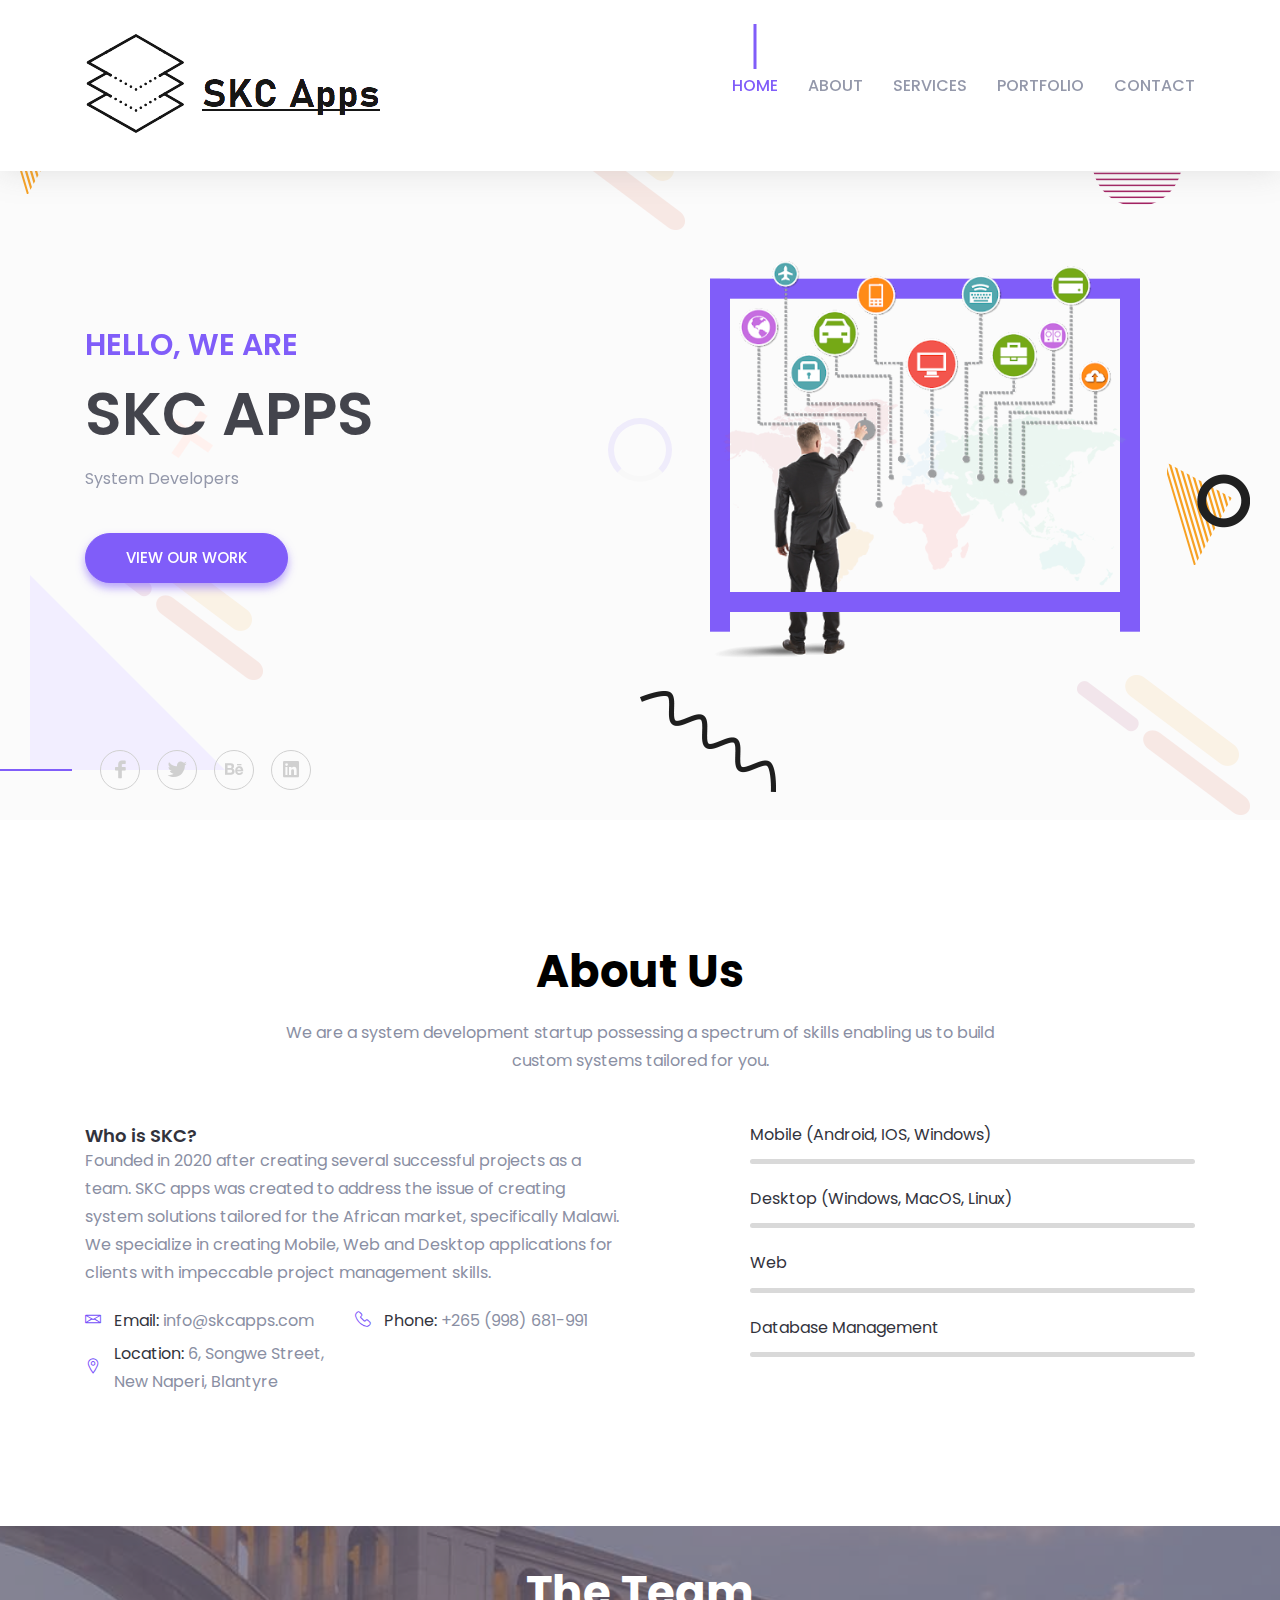
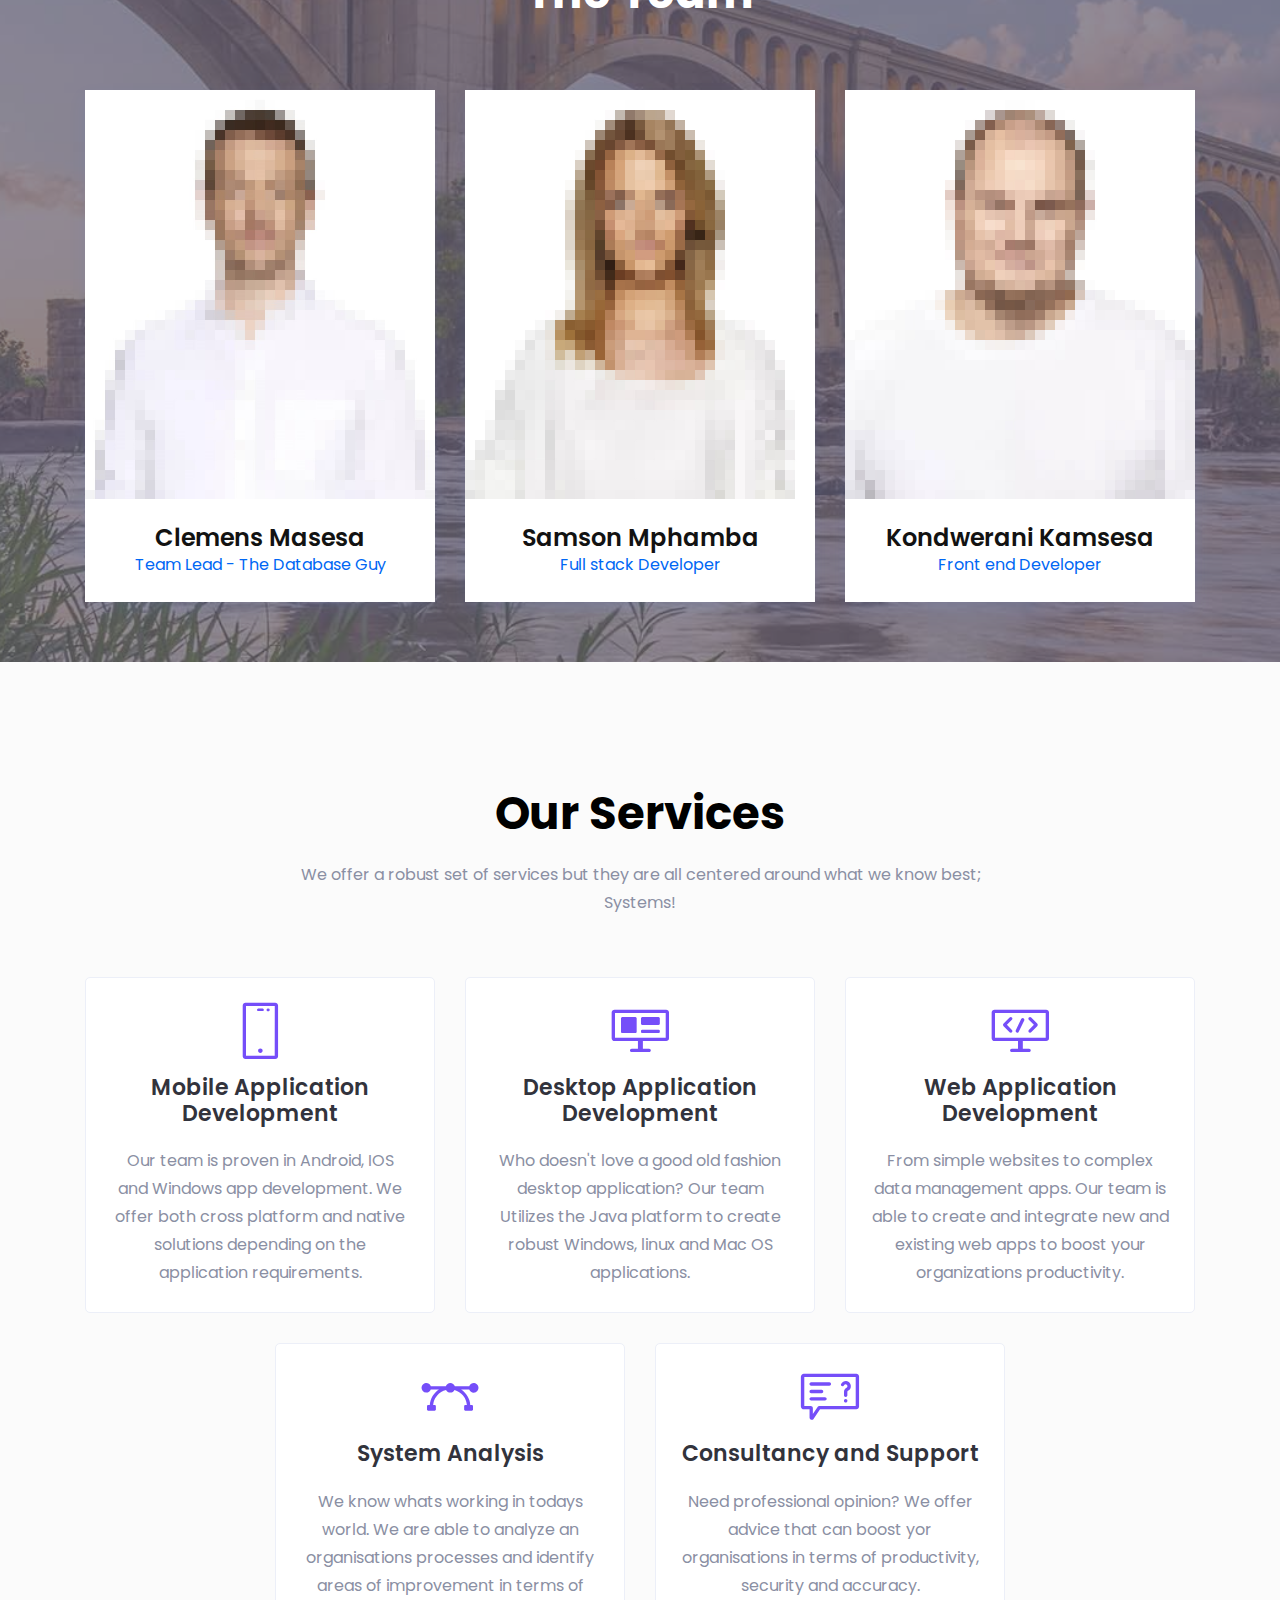
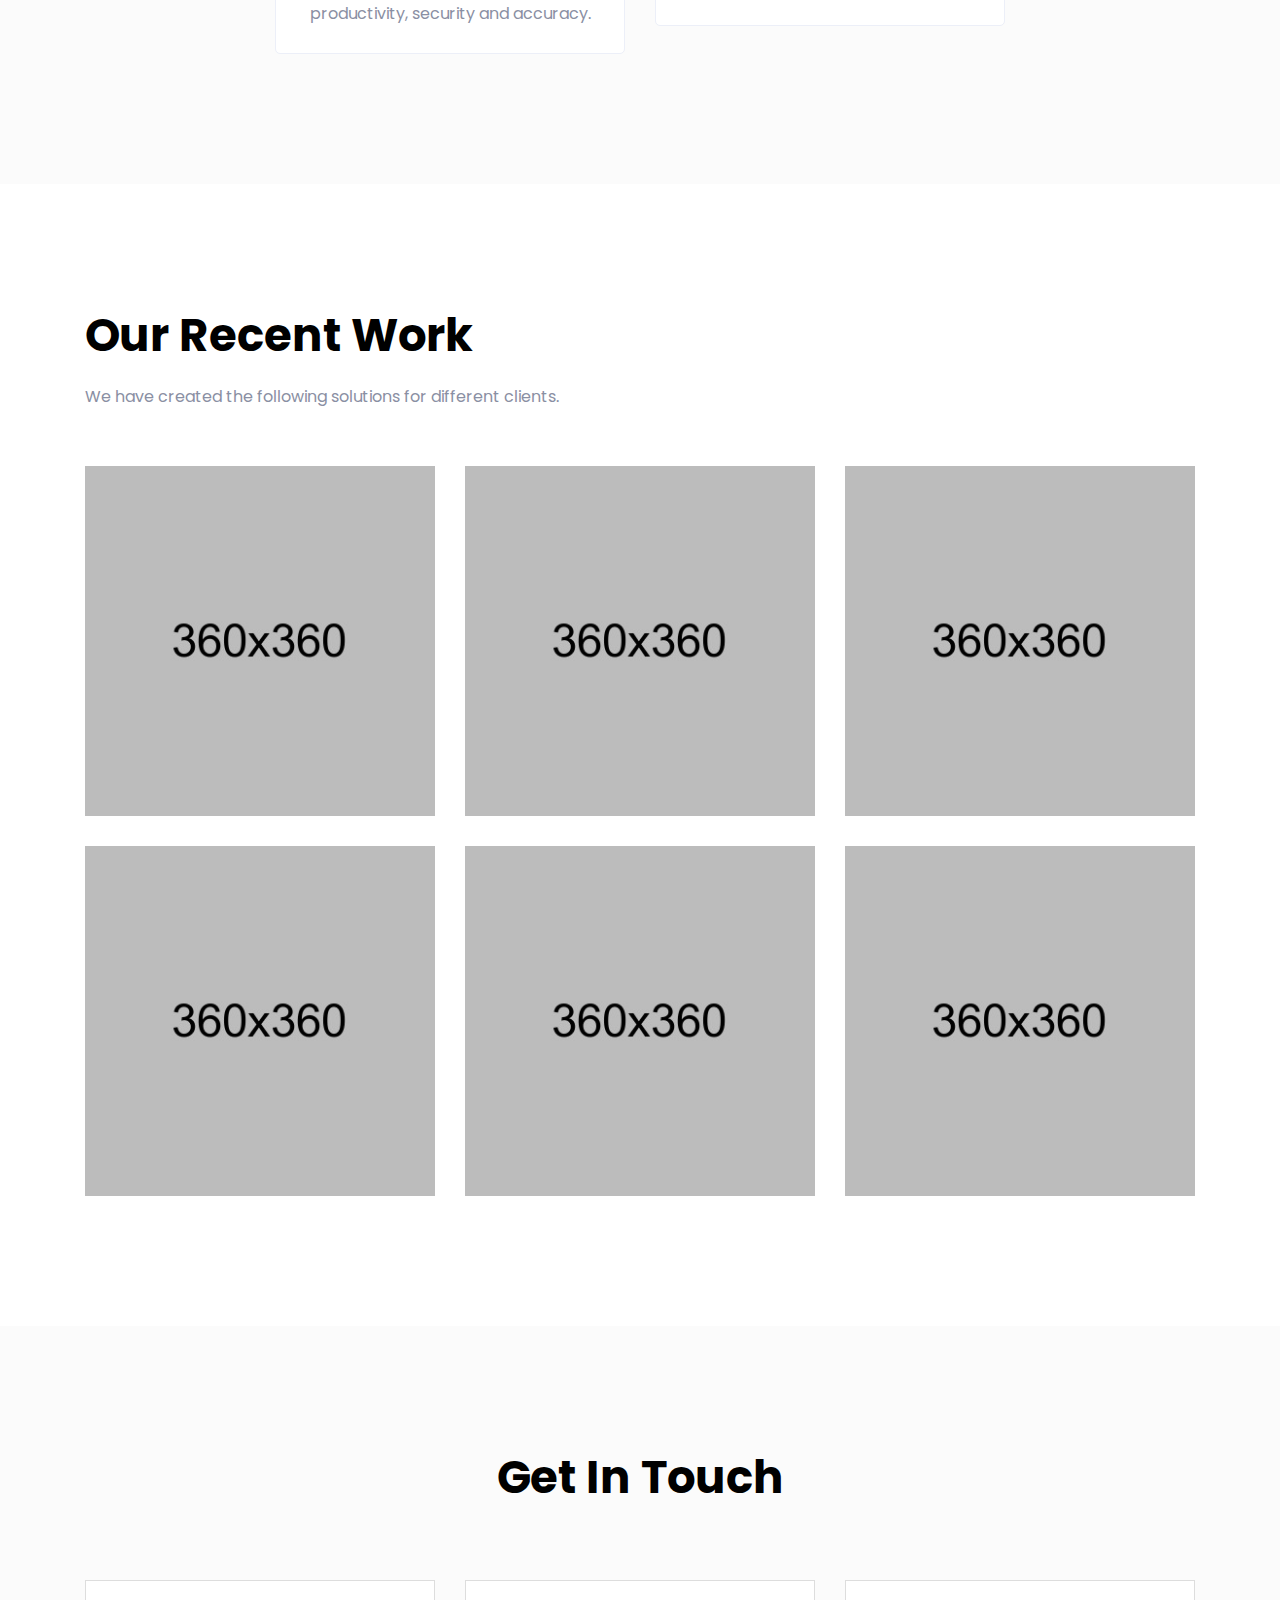
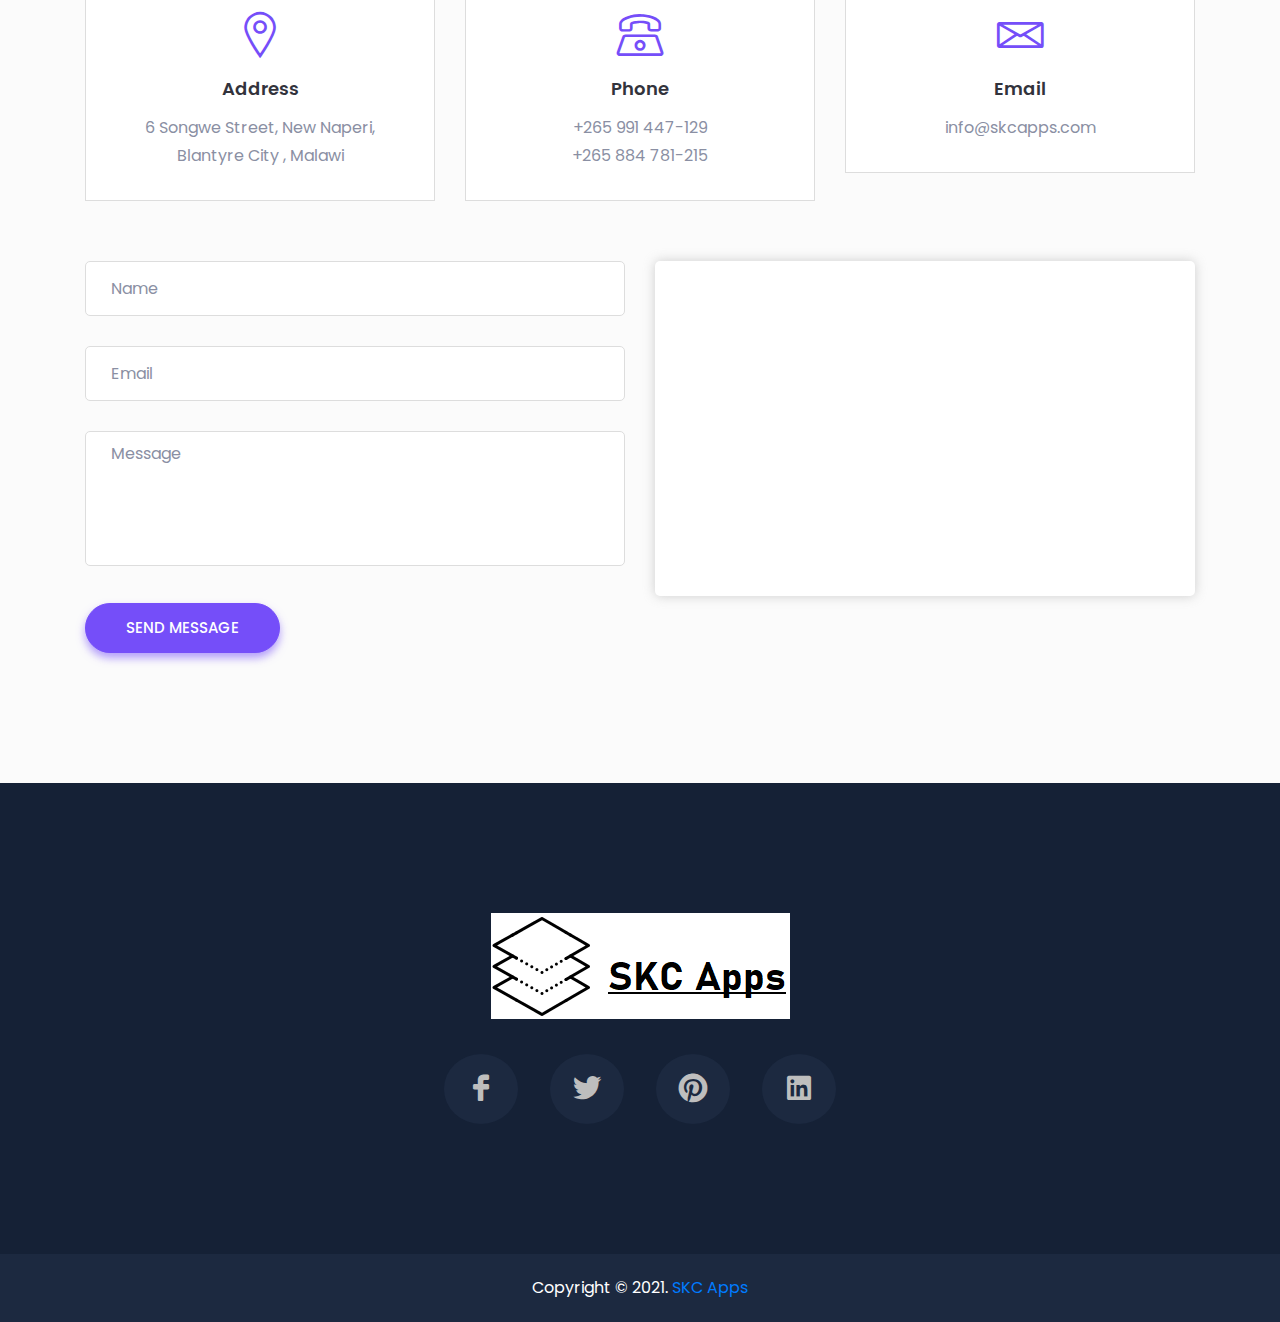
==== commit 11f2c0a8: "SKC Update" ====
--- a/skc/index.html
+++ b/skc/index.html
@@ -222,8 +222,8 @@
 						<div class="section-title text-center">
 							<h2 class="title">About Us</h2>
 							<p>
-								We are a system development startup with a possessing a spectrum
-								of skills enabling us to build custom systems tailored for you.
+								We are a system development startup possessing a spectrum of
+								skills enabling us to build custom systems tailored for you.
 							</p>
 						</div>
 						<!-- section title -->
@@ -233,7 +233,7 @@
 				<div class="row">
 					<div class="col-lg-6">
 						<div class="about-content mt-50">
-							<h5>What is SKC?</h5>
+							<h5>Who is SKC?</h5>
 							<p>
 								Founded in 2020 after creating several successful projects as a
 								team. SKC apps was created to address the issue of creating
@@ -340,6 +340,129 @@
 
 		<!--====== ABOUT PART ENDS ======-->
 
+		<!--====== TEAM PART START ======-->
+
+		<section
+			id="call-to-action"
+			class="call-to-action pt-40 pb-60 bg_cover"
+			style="background-image: url(assets/images/bridge.jpg)"
+		>
+			<div class="container">
+				<div class="row justify-content-center">
+					<div class="col-lg-6 col-md-10">
+						<div class="team-title text-center pb-30">
+							<h3 class="title">The Team</h3>
+						</div>
+						<!-- section title -->
+					</div>
+				</div>
+				<!-- row -->
+				<div class="row">
+					<div class="col-lg-4 col-sm-6">
+						<div
+							class="team-style-eleven text-center mt-30 wow fadeIn"
+							data-wow-duration="1s"
+							data-wow-delay="0s"
+						>
+							<div class="team-image">
+								<img src="assets/images/team-1.jpg" alt="Team" />
+							</div>
+							<div class="team-content">
+								<div class="team-social">
+									<ul class="social">
+										<li>
+											<a href="#"><i class="lni lni-facebook-filled"></i></a>
+										</li>
+										<li>
+											<a href="#"><i class="lni lni-twitter-original"></i></a>
+										</li>
+										<li>
+											<a href="#"><i class="lni lni-linkedin-original"></i></a>
+										</li>
+										<li>
+											<a href="#"><i class="lni lni-instagram"></i></a>
+										</li>
+									</ul>
+								</div>
+								<h4 class="team-name"><a href="#">Clemens Masesa</a></h4>
+								<span class="sub-title">Team Lead - The Database Guy</span>
+							</div>
+						</div>
+						<!-- single team -->
+					</div>
+					<div class="col-lg-4 col-sm-6">
+						<div
+							class="team-style-eleven text-center mt-30 wow fadeIn"
+							data-wow-duration="1s"
+							data-wow-delay="0s"
+						>
+							<div class="team-image">
+								<img src="assets/images/team-2.jpg" alt="Team" />
+							</div>
+							<div class="team-content">
+								<div class="team-social">
+									<ul class="social">
+										<li>
+											<a href="#"><i class="lni lni-facebook-filled"></i></a>
+										</li>
+										<li>
+											<a href="#"><i class="lni lni-twitter-original"></i></a>
+										</li>
+										<li>
+											<a href="#"><i class="lni lni-linkedin-original"></i></a>
+										</li>
+										<li>
+											<a href="#"><i class="lni lni-instagram"></i></a>
+										</li>
+									</ul>
+								</div>
+								<h4 class="team-name"><a href="#">Samson Mphamba</a></h4>
+								<span class="sub-title">Full stack Developer</span>
+							</div>
+						</div>
+						<!-- single team -->
+					</div>
+					<div class="col-lg-4 col-sm-6">
+						<div
+							class="team-style-eleven text-center mt-30 wow fadeIn"
+							data-wow-duration="1s"
+							data-wow-delay="0s"
+						>
+							<div class="team-image">
+								<img src="assets/images/team-3.jpg" alt="Team" />
+							</div>
+							<div class="team-content">
+								<div class="team-social">
+									<ul class="social">
+										<li>
+											<a href="#"><i class="lni lni-facebook-filled"></i></a>
+										</li>
+										<li>
+											<a href="#"><i class="lni lni-twitter-original"></i></a>
+										</li>
+										<li>
+											<a href="#"><i class="lni lni-linkedin-original"></i></a>
+										</li>
+										<li>
+											<a href="#"><i class="lni lni-instagram"></i></a>
+										</li>
+									</ul>
+								</div>
+								<h4 class="team-name"><a href="#">Kondwerani Kamsesa</a></h4>
+								<span class="sub-title">Front end Developer</span>
+							</div>
+						</div>
+						<!-- single team -->
+					</div>
+				</div>
+				<!-- row -->
+			</div>
+			<!-- container -->
+			<!-- container -->
+		</section>
+
+		<!--====== CALL TO ACTION PART ENDS ======-->
+
 		<!--====== SERVICES PART START ======-->
 
 		<section id="service" class="services-area gray-bg pt-125 pb-130">
@@ -456,129 +579,6 @@
 		</section>
 
 		<!--====== SERVICES PART ENDS ======-->
-
-		<!--====== CALL TO ACTION PART START ======-->
-
-		<section
-			id="call-to-action"
-			class="call-to-action pt-125 pb-130 bg_cover"
-			style="background-image: url(assets/images/call-to-action.jpg)"
-		>
-			<div class="container">
-				<div class="row justify-content-center">
-					<div class="col-lg-6 col-md-10">
-						<div class="section-title text-center pb-30">
-							<h3 class="title">The Team</h3>
-						</div>
-						<!-- section title -->
-					</div>
-				</div>
-				<!-- row -->
-				<div class="row">
-					<div class="col-lg-4 col-sm-6">
-						<div
-							class="team-style-eleven text-center mt-30 wow fadeIn"
-							data-wow-duration="1s"
-							data-wow-delay="0s"
-						>
-							<div class="team-image">
-								<img src="assets/images/team-1.jpg" alt="Team" />
-							</div>
-							<div class="team-content">
-								<div class="team-social">
-									<ul class="social">
-										<li>
-											<a href="#"><i class="lni lni-facebook-filled"></i></a>
-										</li>
-										<li>
-											<a href="#"><i class="lni lni-twitter-original"></i></a>
-										</li>
-										<li>
-											<a href="#"><i class="lni lni-linkedin-original"></i></a>
-										</li>
-										<li>
-											<a href="#"><i class="lni lni-instagram"></i></a>
-										</li>
-									</ul>
-								</div>
-								<h4 class="team-name"><a href="#">Clemens Masesa</a></h4>
-								<span class="sub-title">Team Lead - The Database Guy</span>
-							</div>
-						</div>
-						<!-- single team -->
-					</div>
-					<div class="col-lg-4 col-sm-6">
-						<div
-							class="team-style-eleven text-center mt-30 wow fadeIn"
-							data-wow-duration="1s"
-							data-wow-delay="0s"
-						>
-							<div class="team-image">
-								<img src="assets/images/team-2.jpg" alt="Team" />
-							</div>
-							<div class="team-content">
-								<div class="team-social">
-									<ul class="social">
-										<li>
-											<a href="#"><i class="lni lni-facebook-filled"></i></a>
-										</li>
-										<li>
-											<a href="#"><i class="lni lni-twitter-original"></i></a>
-										</li>
-										<li>
-											<a href="#"><i class="lni lni-linkedin-original"></i></a>
-										</li>
-										<li>
-											<a href="#"><i class="lni lni-instagram"></i></a>
-										</li>
-									</ul>
-								</div>
-								<h4 class="team-name"><a href="#">Samson Mphamba</a></h4>
-								<span class="sub-title">Full stack Developer</span>
-							</div>
-						</div>
-						<!-- single team -->
-					</div>
-					<div class="col-lg-4 col-sm-6">
-						<div
-							class="team-style-eleven text-center mt-30 wow fadeIn"
-							data-wow-duration="1s"
-							data-wow-delay="0s"
-						>
-							<div class="team-image">
-								<img src="assets/images/team-3.jpg" alt="Team" />
-							</div>
-							<div class="team-content">
-								<div class="team-social">
-									<ul class="social">
-										<li>
-											<a href="#"><i class="lni lni-facebook-filled"></i></a>
-										</li>
-										<li>
-											<a href="#"><i class="lni lni-twitter-original"></i></a>
-										</li>
-										<li>
-											<a href="#"><i class="lni lni-linkedin-original"></i></a>
-										</li>
-										<li>
-											<a href="#"><i class="lni lni-instagram"></i></a>
-										</li>
-									</ul>
-								</div>
-								<h4 class="team-name"><a href="#">Kondwerani Kamsesa</a></h4>
-								<span class="sub-title">Front end Developer</span>
-							</div>
-						</div>
-						<!-- single team -->
-					</div>
-				</div>
-				<!-- row -->
-			</div>
-			<!-- container -->
-			<!-- container -->
-		</section>
-
-		<!--====== CALL TO ACTION PART ENDS ======-->
 
 		<!--====== WORK PART START ======-->
 
--- a/skc/assets/css/style.css
+++ b/skc/assets/css/style.css
@@ -195,6 +195,19 @@
 	}
 }
 
+/*===== All Section Title Style =====*/
+.team-title .title {
+	font-weight: 700;
+	font-size: 45px;
+	color: rgb(255, 255, 255);
+	padding-bottom: 20px;
+}
+@media (max-width: 767px) {
+	.team-title .title {
+		font-size: 30px;
+	}
+}
+
 /*===== All Preloader Style =====*/
 .preloader {
 	/* Body Overlay */
@@ -1165,7 +1178,7 @@
 	left: 0;
 	width: 100%;
 	height: 100%;
-	background-color: rgba(117, 78, 249, 0.7);
+	background-color: rgba(99, 93, 117, 0.7);
 	z-index: -1;
 }
 
@@ -1721,6 +1734,12 @@
 	background-color: #1c2940;
 }
 .footer-copyright .copyright-text p {
+	color: #fff;
+}
+.team-title {
+	font-weight: 700;
+	font-size: 45px;
+	padding-bottom: 20px;
 	color: #fff;
 }
 
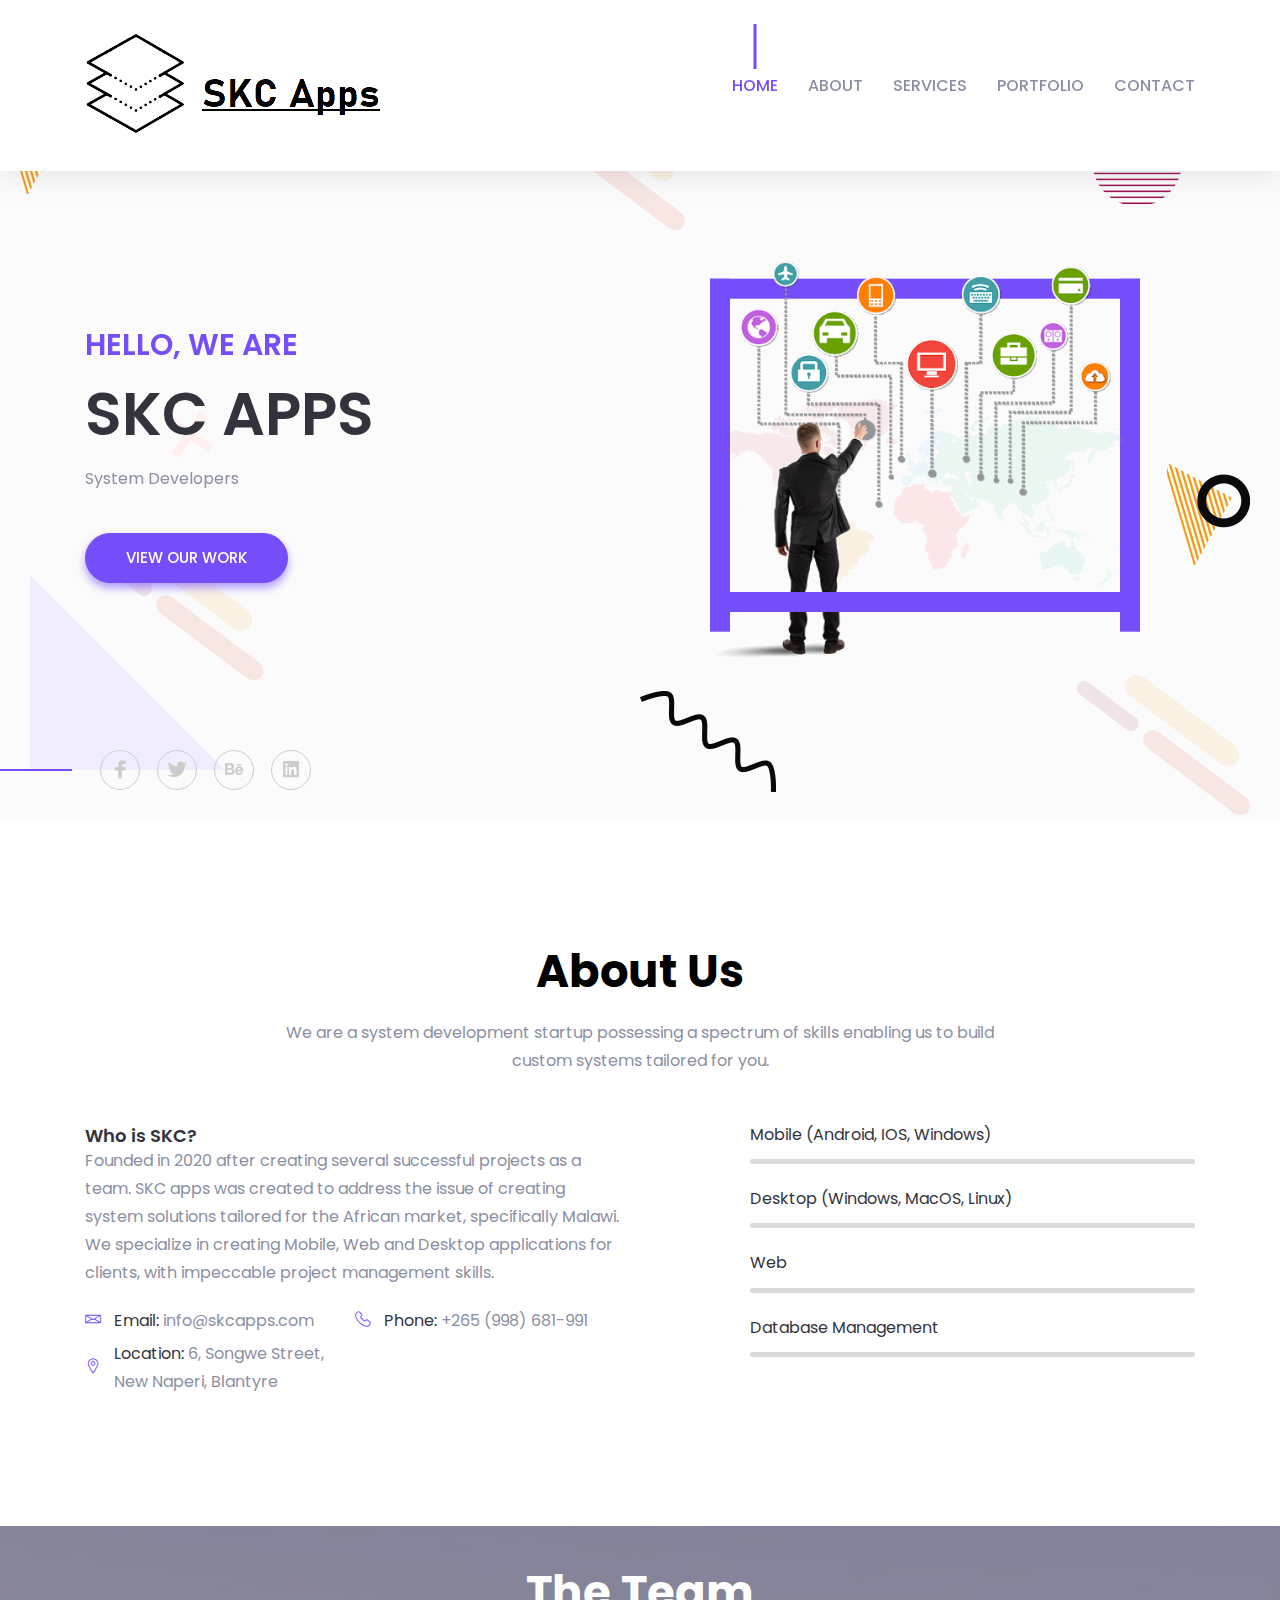
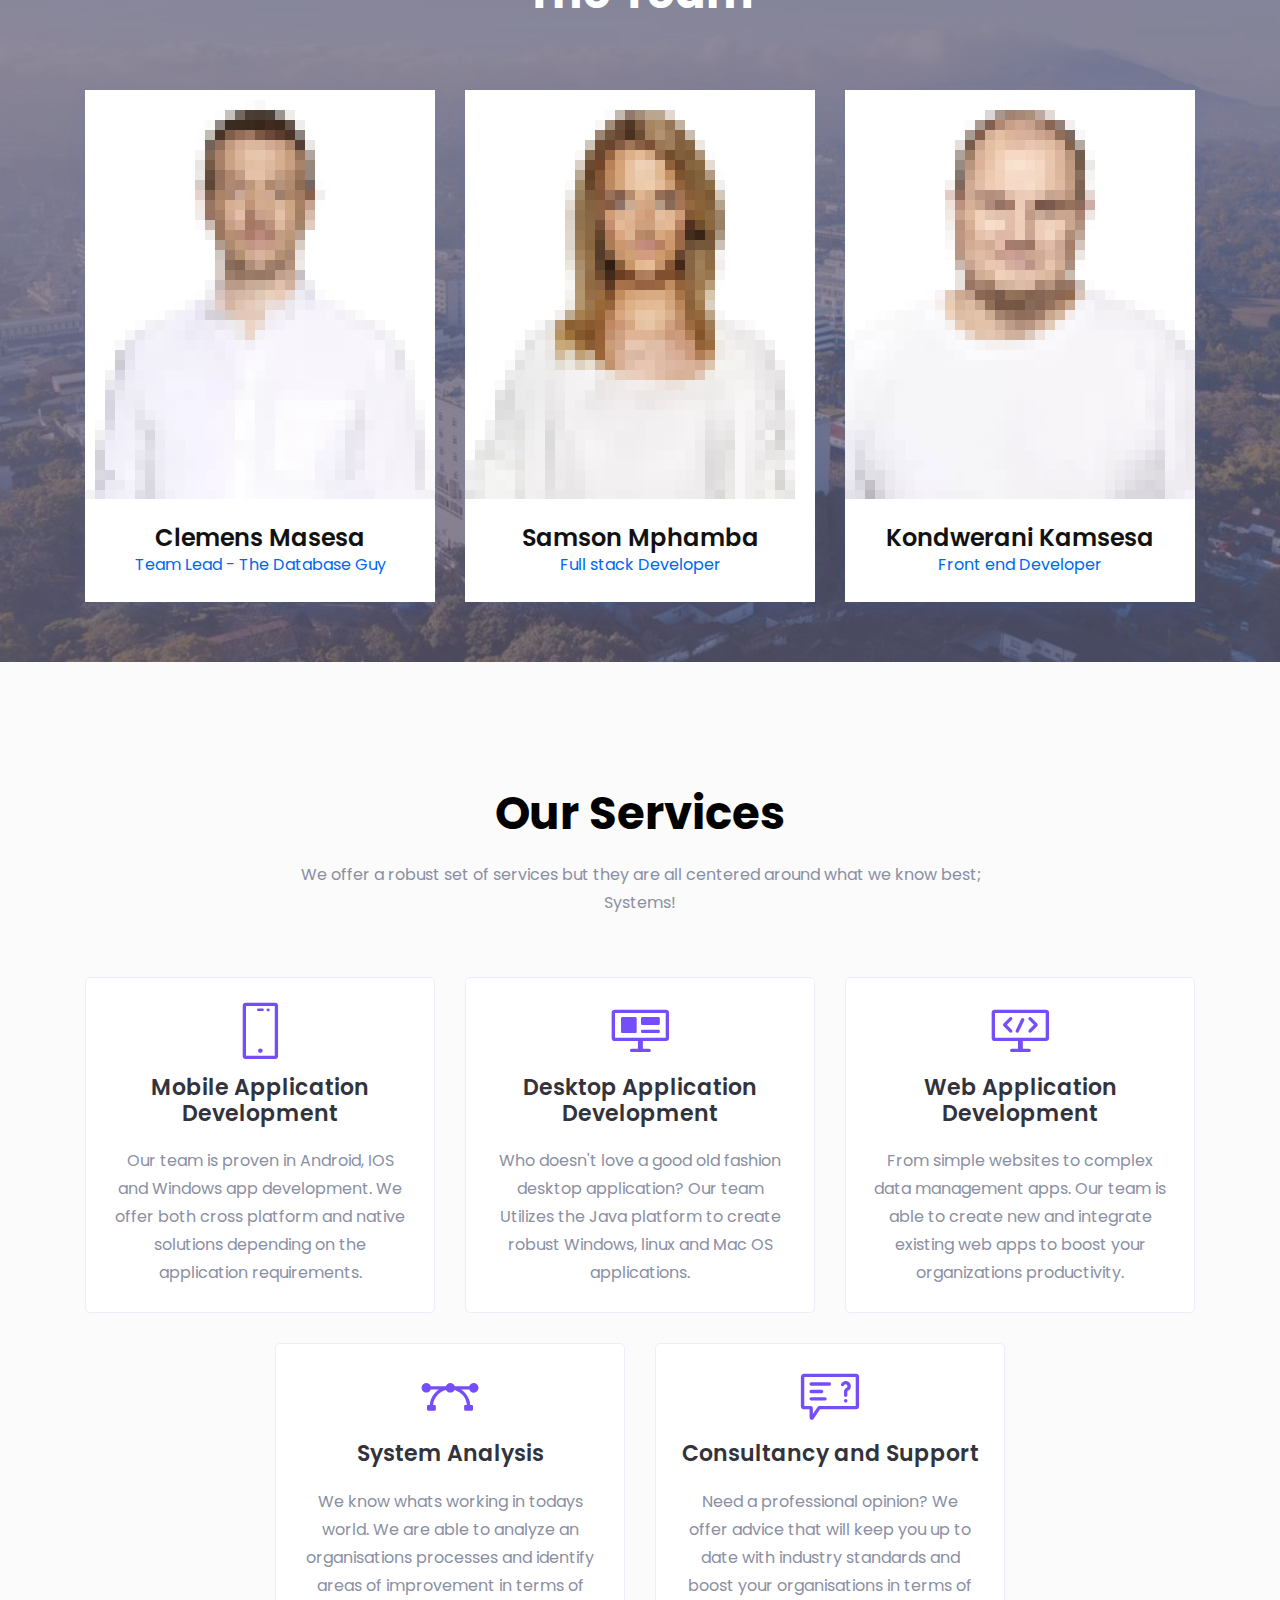
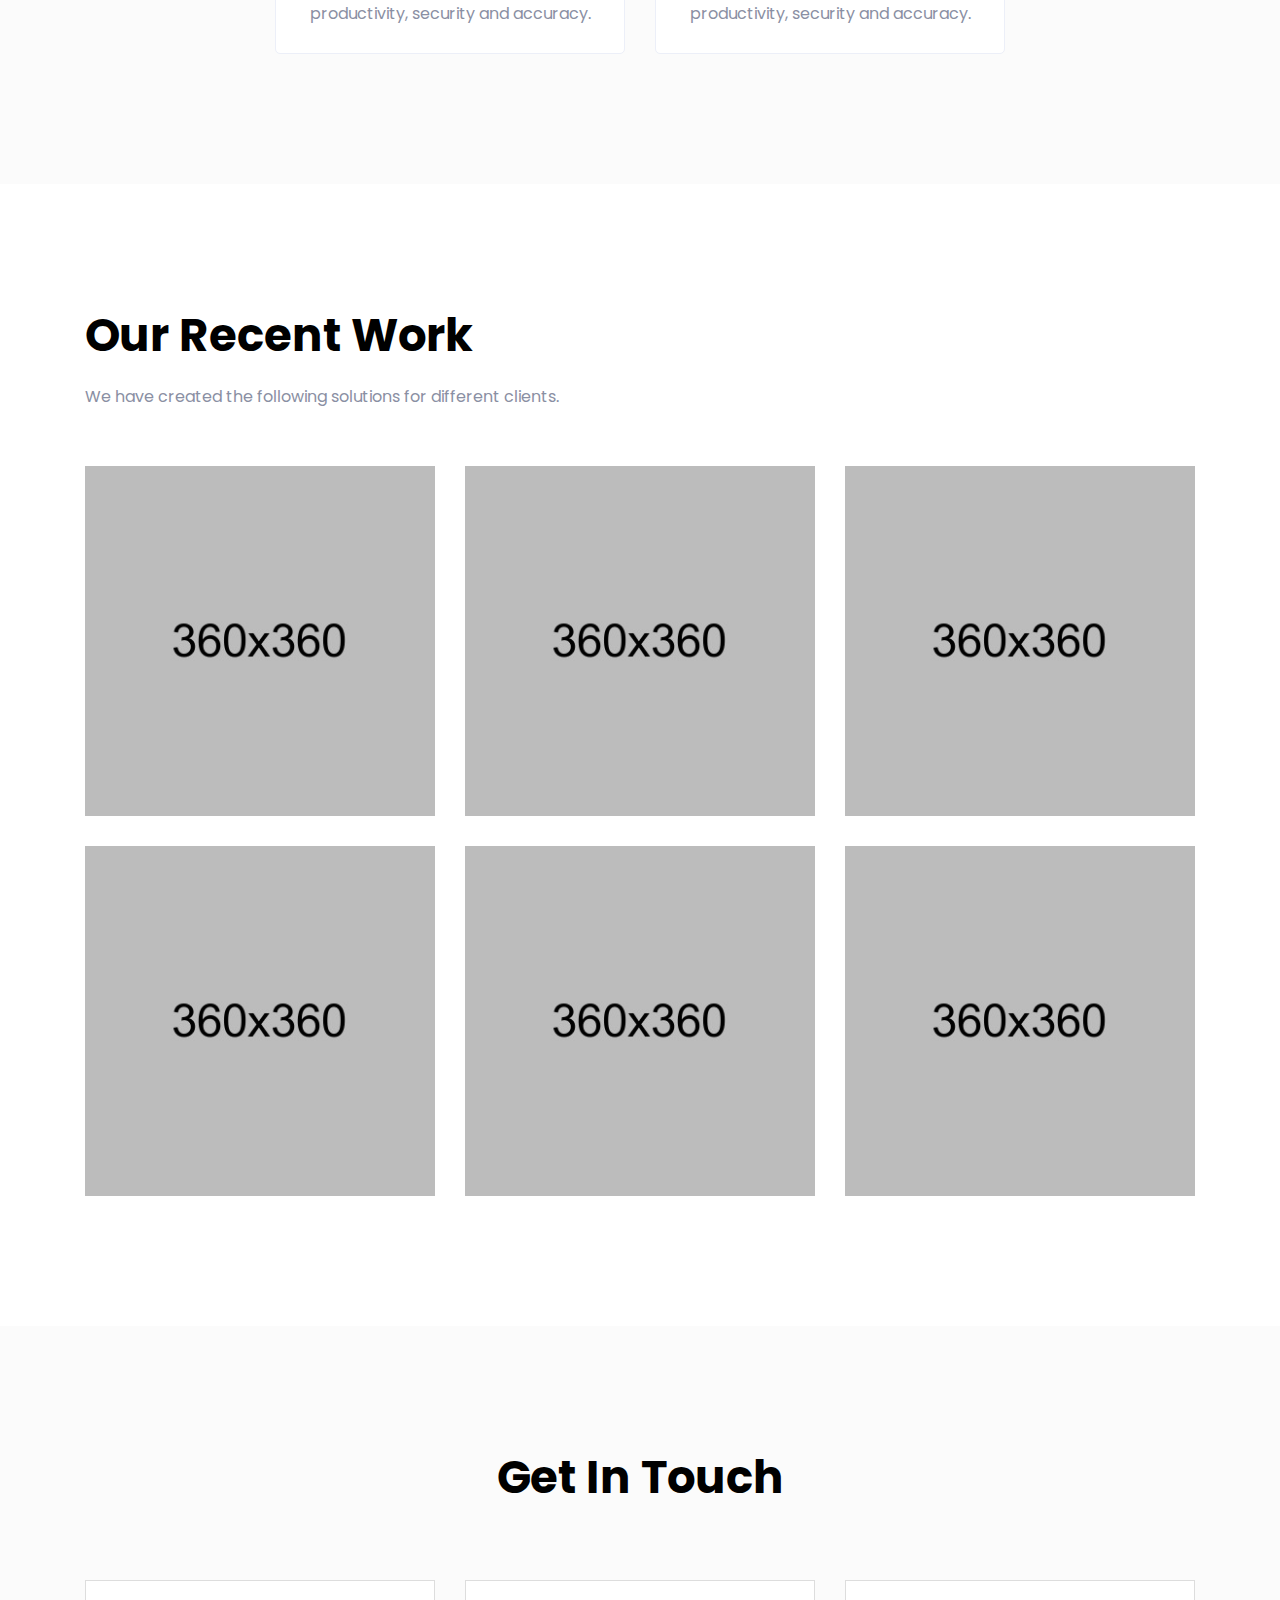
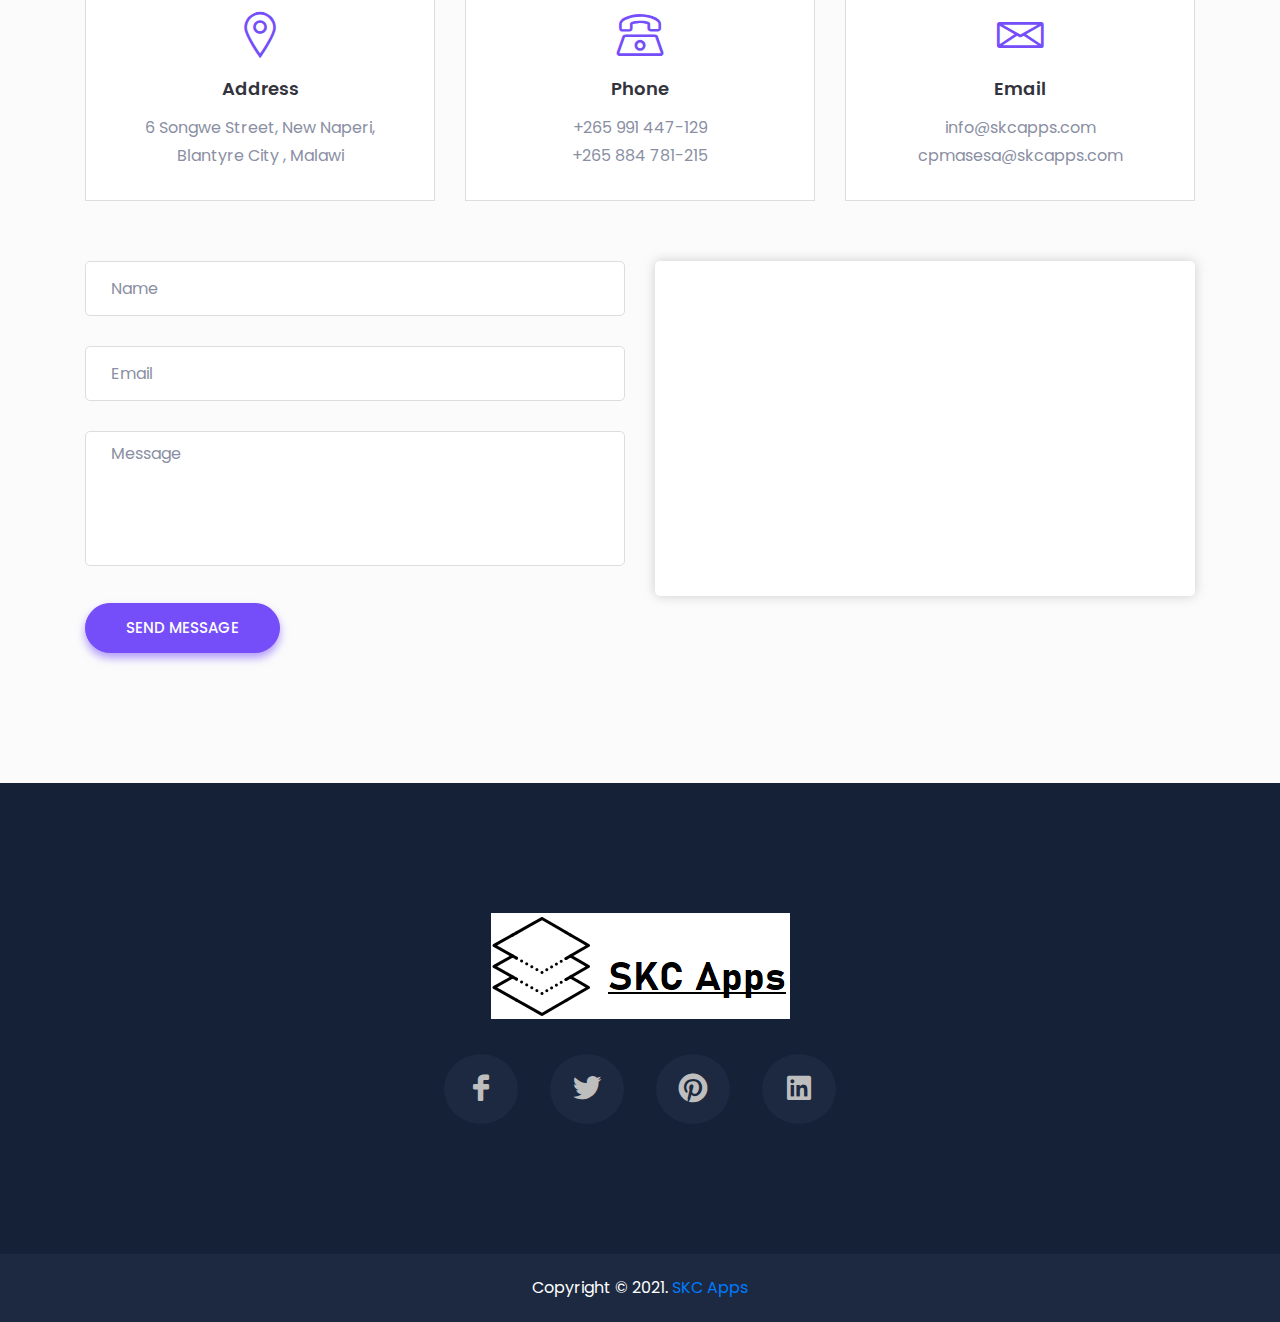
==== commit b7ea26dc: "SKC Update" ====
--- a/skc/index.html
+++ b/skc/index.html
@@ -239,7 +239,7 @@
 								team. SKC apps was created to address the issue of creating
 								system solutions tailored for the African market, specifically
 								Malawi. We specialize in creating Mobile, Web and Desktop
-								applications for clients with impeccable project management
+								applications for clients, with impeccable project management
 								skills.
 							</p>
 							<ul class="clearfix">
@@ -345,7 +345,7 @@
 		<section
 			id="call-to-action"
 			class="call-to-action pt-40 pb-60 bg_cover"
-			style="background-image: url(assets/images/bridge.jpg)"
+			style="background-image: url(assets/images/Blantyre.jpg)"
 		>
 			<div class="container">
 				<div class="row justify-content-center">
@@ -528,8 +528,8 @@
 								</h4>
 								<p>
 									From simple websites to complex data management apps. Our team
-									is able to create and integrate new and existing web apps to
-									boost your organizations productivity.
+									is able to create new and integrate existing web apps to boost
+									your organizations productivity.
 								</p>
 							</div>
 						</div>
@@ -565,7 +565,8 @@
 									<a href="#">Consultancy and Support</a>
 								</h4>
 								<p>
-									Need professional opinion? We offer advice that can boost yor
+									Need a professional opinion? We offer advice that will keep
+									you up to date with industry standards and boost your
 									organisations in terms of productivity, security and accuracy.
 								</p>
 							</div>
@@ -792,6 +793,7 @@
 							<div class="contact-content">
 								<h6 class="contact-title">Email</h6>
 								<p>info@skcapps.com</p>
+								<p>cpmasesa@skcapps.com</p>
 							</div>
 						</div>
 						<!-- contact box -->
